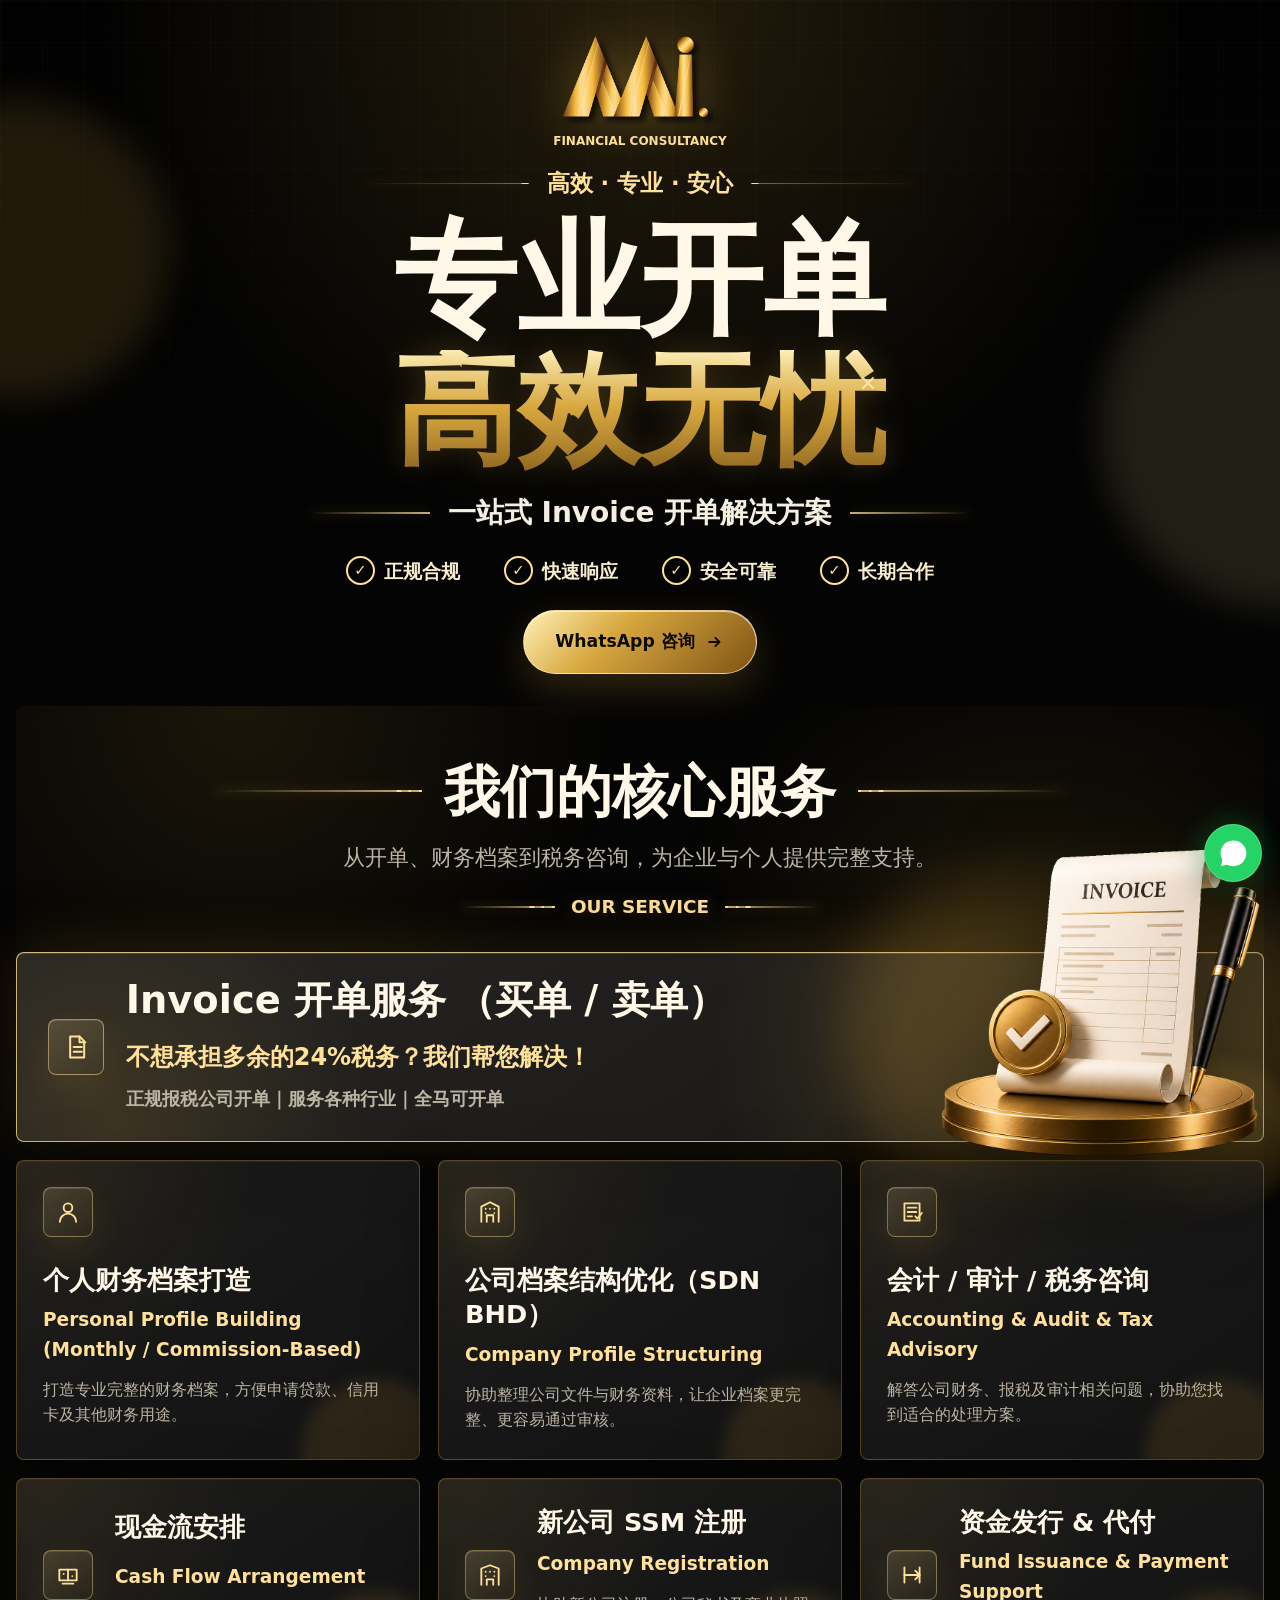
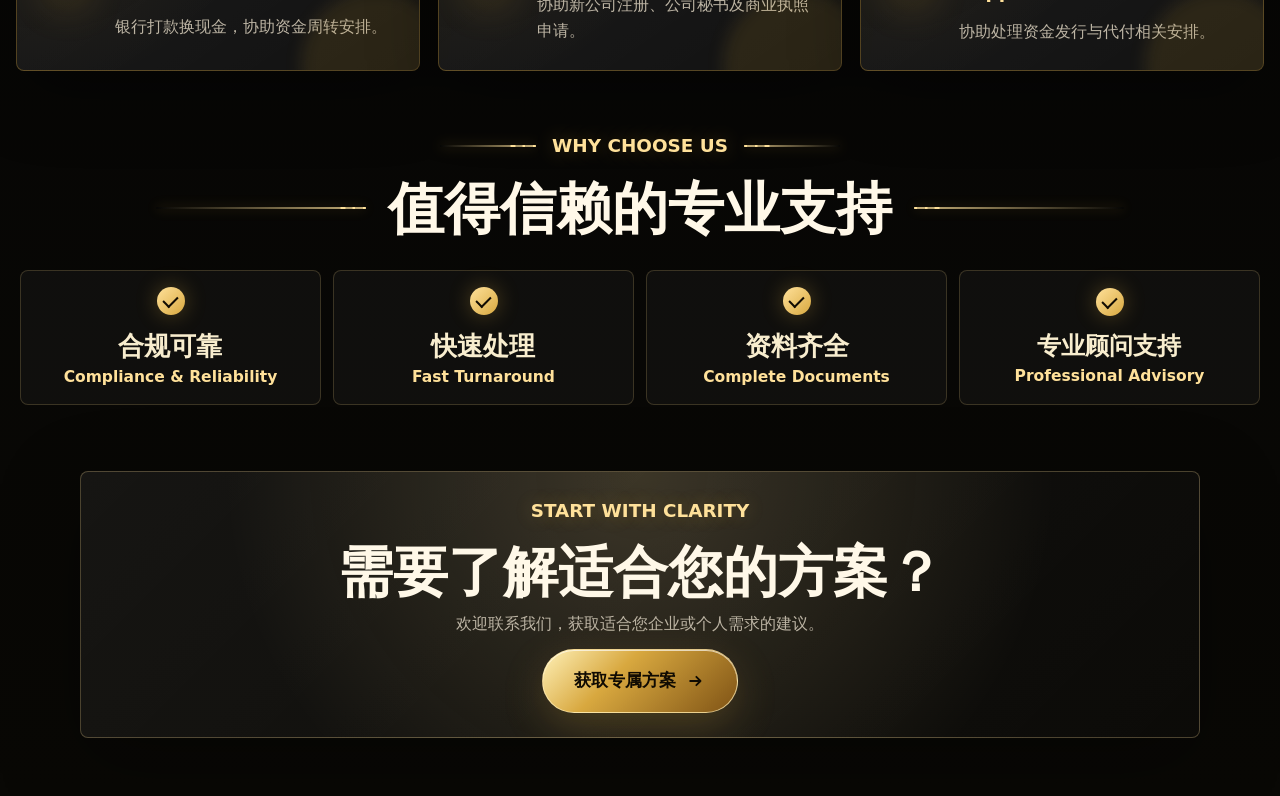
==== index.html @ 50f42d91 "Create MI Advisory landing page" ====
<!doctype html>
<html lang="zh-Hans">
  <head>
    <meta charset="UTF-8" />
    <meta name="viewport" content="width=device-width, initial-scale=1.0" />
    <title>Mi. Financial Solutions</title>
    <meta
      name="description"
      content="Mi. Financial Solutions - 专业开单与企业财务咨询服务。Invoice 开单、财务档案、公司档案、税务咨询。"
    />
    <link rel="stylesheet" href="styles.css" />
  </head>
  <body>
    <main class="site-shell">
      <section id="top" class="hero" aria-labelledby="hero-title">
        <div class="hero__glow hero__glow--one"></div>
        <div class="hero__glow hero__glow--two"></div>

        <header class="brand-bar" aria-label="Mi. Financial Solutions">
          <a class="brand" href="#top" aria-label="Mi. Financial Solutions">
            <img src="assets/mi-logo.png" alt="Mi. Financial Solutions logo" />
          </a>
        </header>

        <div class="hero__content">
          <p class="eyebrow">Financial Consultancy</p>
          <p class="hero__kicker">高效 · 专业 · 安心</p>
          <h1 id="hero-title" class="hero-title">
            <span class="hero-title__white">专业开单</span>
            <span class="hero-title__gold">高效无忧</span>
          </h1>
          <p class="hero__subheadline">一站式 Invoice 开单解决方案</p>
          <div class="hero-trust" aria-label="服务优势">
            <span>正规合规</span>
            <span>快速响应</span>
            <span>安全可靠</span>
            <span>长期合作</span>
          </div>
          <a class="button button--primary" href="https://wa.me/?text=%E4%BD%A0%E5%A5%BD%EF%BC%8C%E6%88%91%E6%83%B3%E5%92%A8%E8%AF%A2%20Mi.%20Financial%20Solutions%20%E7%9A%84%E6%96%B9%E6%A1%88" target="_blank" rel="noopener">
            <span>WhatsApp 咨询</span>
            <svg viewBox="0 0 24 24" aria-hidden="true">
              <path d="M5 12h12.2m-4.8-5 5 5-5 5" />
            </svg>
          </a>
        </div>
      </section>

      <section class="section section--services" aria-labelledby="services-title">
        <div class="section__heading section__heading--center">
          <h2 id="services-title">我们的核心服务</h2>
          <p class="section-subtitle">从开单、财务档案到税务咨询，为企业与个人提供完整支持。</p>
          <p class="eyebrow">Our Service</p>
        </div>

        <div class="services-grid">
          <article class="service-card service-card--featured">
            <div class="service-card__copy">
              <div class="icon-box" aria-hidden="true">
                <svg viewBox="0 0 24 24">
                  <path d="M7 3h8l4 4v14H7z" />
                  <path d="M15 3v5h5M10 12h7M10 16h7" />
                </svg>
              </div>
              <div class="service-card__text">
                <h3>
                  <span>Invoice 开单服务</span>
                  <span>（买单 / 卖单）</span>
                </h3>
                <p class="service-highlight">不想承担多余的24%税务？我们帮您解决！</p>
                <p class="service-description">正规报税公司开单｜服务各种行业｜全马可开单</p>
              </div>
            </div>
            <div class="invoice-illustration" aria-hidden="true">
              <img src="assets/premium-invoice-transparent.png" alt="" loading="lazy" />
            </div>
          </article>

          <article class="service-card">
            <div class="icon-box" aria-hidden="true">
              <svg viewBox="0 0 24 24">
                <path d="M12 12a4 4 0 1 0 0-8 4 4 0 0 0 0 8Z" />
                <path d="M4.5 21a7.5 7.5 0 0 1 15 0" />
              </svg>
            </div>
            <h3>个人财务档案打造</h3>
            <p class="service-subtitle">Personal Profile Building (Monthly / Commission-Based)</p>
            <p>打造专业完整的财务档案，方便申请贷款、信用卡及其他财务用途。</p>
          </article>

          <article class="service-card">
            <div class="icon-box" aria-hidden="true">
              <svg viewBox="0 0 24 24">
                <path d="M4 21V7l8-4 8 4v14" />
                <path d="M9 21v-6h6v6M8 9h.01M12 9h.01M16 9h.01M8 13h.01M16 13h.01" />
              </svg>
            </div>
            <h3>公司档案结构优化（SDN BHD）</h3>
            <p class="service-subtitle">Company Profile Structuring</p>
            <p>协助整理公司文件与财务资料，让企业档案更完整、更容易通过审核。</p>
          </article>

          <article class="service-card">
            <div class="icon-box" aria-hidden="true">
              <svg viewBox="0 0 24 24">
                <path d="M5 4h14v16H5z" />
                <path d="M8 8h8M8 12h8M8 16h4" />
                <path d="m15 16 2 2 4-5" />
              </svg>
            </div>
            <h3>会计 / 审计 / 税务咨询</h3>
            <p class="service-subtitle">Accounting &amp; Audit &amp; Tax Advisory</p>
            <p>解答公司财务、报税及审计相关问题，协助您找到适合的处理方案。</p>
          </article>

          <article class="service-card">
            <div class="icon-box" aria-hidden="true">
              <svg viewBox="0 0 24 24">
                <path d="M4 7h16v10H4z" />
                <path d="M8 11h.01M16 13h.01M12 7v10" />
                <path d="M7 20h10" />
              </svg>
            </div>
            <h3>现金流安排</h3>
            <p class="service-subtitle">Cash Flow Arrangement</p>
            <p>银行打款换现金，协助资金周转安排。</p>
          </article>

          <article class="service-card">
            <div class="icon-box" aria-hidden="true">
              <svg viewBox="0 0 24 24">
                <path d="M4 21V6l8-3 8 3v15" />
                <path d="M9 21v-5h6v5M8 9h.01M12 9h.01M16 9h.01M8 13h.01M16 13h.01" />
              </svg>
            </div>
            <h3>新公司 SSM 注册</h3>
            <p class="service-subtitle">Company Registration</p>
            <p>协助新公司注册、公司秘书及商业执照申请。</p>
          </article>

          <article class="service-card">
            <div class="icon-box" aria-hidden="true">
              <svg viewBox="0 0 24 24">
                <path d="M5 12h14" />
                <path d="m15 8 4 4-4 4" />
                <path d="M19 5v14M5 5v14" />
              </svg>
            </div>
            <h3>资金发行 &amp; 代付</h3>
            <p class="service-subtitle">Fund Issuance &amp; Payment Support</p>
            <p>协助处理资金发行与代付相关安排。</p>
          </article>
        </div>
      </section>

      <section class="section section--why" aria-labelledby="why-title">
        <div class="section__heading section__heading--center">
          <p class="eyebrow">Why Choose Us</p>
          <h2 id="why-title">值得信赖的专业支持</h2>
        </div>

        <div class="why-list">
          <div class="why-item">
            <span class="check-icon" aria-hidden="true"></span>
            <span class="why-copy">
              <strong>合规可靠</strong>
              <span class="why-subtitle">Compliance &amp; Reliability</span>
            </span>
          </div>
          <div class="why-item">
            <span class="check-icon" aria-hidden="true"></span>
            <span class="why-copy">
              <strong>快速处理</strong>
              <span class="why-subtitle">Fast Turnaround</span>
            </span>
          </div>
          <div class="why-item">
            <span class="check-icon" aria-hidden="true"></span>
            <span class="why-copy">
              <strong>资料齐全</strong>
              <span class="why-subtitle">Complete Documents</span>
            </span>
          </div>
          <div class="why-item">
            <span class="check-icon" aria-hidden="true"></span>
            <span class="why-copy">
              <strong>专业顾问支持</strong>
              <span class="why-subtitle">Professional Advisory</span>
            </span>
          </div>
        </div>
      </section>

      <section class="final-cta" aria-labelledby="cta-title">
        <p class="eyebrow">Start With Clarity</p>
        <h2 id="cta-title">需要了解适合您的方案？</h2>
        <p class="cta-support">欢迎联系我们，获取适合您企业或个人需求的建议。</p>
        <a class="button button--primary" href="https://wa.me/?text=%E4%BD%A0%E5%A5%BD%EF%BC%8C%E6%88%91%E6%83%B3%E7%AB%8B%E5%8D%B3%E5%92%A8%E8%AF%A2%20Mi.%20Financial%20Solutions%20%E7%9A%84%E6%96%B9%E6%A1%88" target="_blank" rel="noopener">
          <span>获取专属方案</span>
          <svg viewBox="0 0 24 24" aria-hidden="true">
            <path d="M5 12h12.2m-4.8-5 5 5-5 5" />
          </svg>
        </a>
      </section>
    </main>

    <a class="floating-whatsapp" href="https://wa.me/?text=%E4%BD%A0%E5%A5%BD%EF%BC%8C%E6%88%91%E6%83%B3%E5%92%A8%E8%AF%A2%20Mi.%20Financial%20Solutions" target="_blank" rel="noopener" aria-label="WhatsApp 咨询">
      <svg viewBox="0 0 32 32" aria-hidden="true">
        <path d="M16 3.3A12.5 12.5 0 0 0 5.2 22.1L4 28l6-1.2A12.5 12.5 0 1 0 16 3.3Z" />
        <path d="M11.4 10.1c.3-.7.6-.7.9-.7h.8c.2 0 .6.1.9.6.3.6 1 2 1.1 2.1.1.2.1.4 0 .6-.2.4-.3.6-.6.9-.2.2-.4.5-.2.8.3.6.9 1.5 1.9 2.4 1.3 1.2 2.4 1.6 2.8 1.8.3.1.6.1.8-.1.2-.3.9-1 1.1-1.4.3-.4.5-.3.9-.2.3.1 2.1 1 2.5 1.2.4.2.7.3.8.5.1.2.1 1.3-.3 2.2-.4.9-2.1 1.7-3 1.8-.8.1-1.8.1-2.9-.2-.7-.2-1.6-.5-2.7-1-4.7-2-7.7-6.8-8-7.1-.2-.3-1.9-2.5-1.9-4.8 0-2.3 1.2-3.4 1.6-3.8Z" />
      </svg>
    </a>
  </body>
</html>
---- styles.css ----
:root {
  color-scheme: dark;
  --bg: #050505;
  --bg-soft: #0b0b0c;
  --panel: rgba(18, 18, 19, 0.78);
  --panel-strong: rgba(24, 23, 20, 0.9);
  --gold: #d8a83f;
  --gold-bright: #ffe19a;
  --gold-soft: #8d6620;
  --text: #fff8e8;
  --muted: #bcb4a4;
  --line: rgba(255, 218, 139, 0.18);
  --shadow: rgba(216, 168, 63, 0.22);
}

* {
  box-sizing: border-box;
}

html {
  scroll-behavior: smooth;
}

body {
  margin: 0;
  min-width: 320px;
  background:
    radial-gradient(circle at 50% 0%, rgba(216, 168, 63, 0.16), transparent 34rem),
    linear-gradient(180deg, #020202 0%, var(--bg) 44%, #090805 100%);
  color: var(--text);
  font-family: "Noto Sans SC", "Microsoft YaHei", "PingFang SC", Inter, system-ui, sans-serif;
  line-height: 1.6;
}

body::before {
  position: fixed;
  inset: 0;
  z-index: -2;
  pointer-events: none;
  content: "";
  background-image:
    linear-gradient(rgba(255, 255, 255, 0.018) 1px, transparent 1px),
    linear-gradient(90deg, rgba(255, 255, 255, 0.018) 1px, transparent 1px);
  background-size: 42px 42px;
  mask-image: linear-gradient(to bottom, black, transparent 82%);
}

a {
  color: inherit;
  text-decoration: none;
}

.site-shell {
  overflow: hidden;
}

.hero {
  position: relative;
  display: grid;
  min-height: auto;
  padding: 34px 20px 10px;
  isolation: isolate;
}

.brand-bar {
  position: relative;
  z-index: 2;
  display: flex;
  justify-content: center;
  align-items: center;
  height: 78px;
}

.brand {
  display: inline-flex;
  align-items: center;
  justify-content: center;
  width: min(188px, 48vw);
  filter: drop-shadow(0 0 24px rgba(216, 168, 63, 0.34));
}

.brand img {
  display: block;
  width: 100%;
  height: auto;
}

.hero__content {
  position: relative;
  z-index: 1;
  display: flex;
  flex-direction: column;
  align-items: center;
  justify-content: center;
  max-width: 960px;
  width: 100%;
  margin: 0 auto;
  padding: 10px 0 18px;
  text-align: center;
}

.eyebrow {
  margin: 0 0 14px;
  color: var(--gold-bright);
  font-size: 0.75rem;
  font-weight: 700;
  letter-spacing: 0;
  text-transform: uppercase;
}

.hero__kicker,
.hero__subheadline,
.section__heading--center .eyebrow,
.section__heading--center h2 {
  position: relative;
  display: flex;
  align-items: center;
  justify-content: center;
  width: 100%;
  gap: 16px;
  white-space: nowrap;
}

.hero__kicker::before,
.hero__kicker::after,
.hero__subheadline::before,
.hero__subheadline::after,
.section__heading--center .eyebrow::before,
.section__heading--center .eyebrow::after,
.section__heading--center h2::before,
.section__heading--center h2::after {
  flex: 0 1 150px;
  max-width: 150px;
  height: 2px;
  content: "";
  background: linear-gradient(90deg, transparent, rgba(255, 225, 154, 0.78), transparent);
  box-shadow: 0 0 12px rgba(216, 168, 63, 0.32);
}

.hero__kicker::before,
.hero__subheadline::before,
.section__heading--center .eyebrow::before,
.section__heading--center h2::before {
  background:
    radial-gradient(circle at calc(100% - 7px) 50%, transparent 0 4px, rgba(255, 225, 154, 0.98) 4px 6px, transparent 7px),
    radial-gradient(circle at calc(100% - 23px) 50%, rgba(255, 225, 154, 0.98) 0 2px, transparent 3px),
    linear-gradient(90deg, transparent, rgba(255, 225, 154, 0.78));
}

.hero__kicker::after,
.hero__subheadline::after,
.section__heading--center .eyebrow::after,
.section__heading--center h2::after {
  background:
    radial-gradient(circle at 7px 50%, transparent 0 4px, rgba(255, 225, 154, 0.98) 4px 6px, transparent 7px),
    radial-gradient(circle at 23px 50%, rgba(255, 225, 154, 0.98) 0 2px, transparent 3px),
    linear-gradient(90deg, rgba(255, 225, 154, 0.78), transparent);
}

.hero__kicker,
.hero__subheadline {
  gap: 18px;
}

.hero__kicker::before,
.hero__kicker::after {
  flex-basis: 168px;
  max-width: 168px;
  height: 1px;
}

.hero__kicker::before {
  background:
    radial-gradient(circle at calc(100% - 4px) 50%, rgba(255, 225, 154, 0.95) 0 3px, transparent 4px),
    linear-gradient(90deg, transparent, rgba(216, 168, 63, 0.58));
}

.hero__kicker::after {
  background:
    radial-gradient(circle at 4px 50%, rgba(255, 225, 154, 0.95) 0 3px, transparent 4px),
    linear-gradient(90deg, rgba(216, 168, 63, 0.58), transparent);
}

.hero__subheadline::before,
.hero__subheadline::after {
  flex-basis: 122px;
  max-width: 122px;
  height: 2px;
}

.hero__subheadline::before {
  background: linear-gradient(90deg, transparent, rgba(255, 225, 154, 0.78));
}

.hero__subheadline::after {
  background: linear-gradient(90deg, rgba(255, 225, 154, 0.78), transparent);
}

.hero__kicker,
.hero__subheadline,
.section__heading--center h2 {
  --ornament-size: 7px;
}

.hero__kicker span,
.hero__subheadline span {
  display: inline-flex;
}

.section__heading .eyebrow,
.final-cta .eyebrow {
  margin-bottom: 16px;
  font-size: 1.15rem;
  font-weight: 800;
  text-shadow: 0 0 18px rgba(216, 168, 63, 0.28);
}

.section--services .section__heading .eyebrow {
  margin: 18px 0 0;
}

.final-cta .eyebrow {
  margin: 0 0 16px;
}

h1,
h2,
h3,
p {
  overflow-wrap: anywhere;
}

h1 {
  margin: 0;
  max-width: 1120px;
  font-size: clamp(3.45rem, 12vw, 7.7rem);
  line-height: 0.98;
  font-weight: 800;
  text-wrap: balance;
}

.hero-title {
  display: flex;
  flex-wrap: wrap;
  justify-content: center;
  gap: 0.08em 0.32em;
}

.hero-title span {
  white-space: nowrap;
}

.hero-title__white {
  color: var(--text);
}

.hero-title__gold {
  position: relative;
  display: inline-block;
  color: transparent;
  background: linear-gradient(180deg, #fff3bf 0%, #d8a83f 48%, #8d6620 100%);
  -webkit-background-clip: text;
  background-clip: text;
  text-shadow: 0 0 30px rgba(216, 168, 63, 0.24);
}

.hero-title__gold::after {
  position: absolute;
  right: 0.08em;
  top: 0.2em;
  width: 16px;
  height: 16px;
  content: "";
  pointer-events: none;
  background:
    linear-gradient(90deg, transparent 42%, rgba(255, 235, 170, 0.92) 47% 53%, transparent 58%),
    linear-gradient(0deg, transparent 42%, rgba(255, 235, 170, 0.92) 47% 53%, transparent 58%);
  filter: drop-shadow(0 0 5px rgba(216, 168, 63, 0.45));
  transform: rotate(45deg);
}

.hero__kicker {
  margin: 0 0 18px;
  color: var(--gold-bright);
  font-size: clamp(1rem, 2vw, 1.42rem);
  font-weight: 800;
}

.hero__subheadline {
  max-width: 840px;
  margin: 20px auto 20px;
  color: #f5efe2;
  font-size: clamp(1.15rem, 3.2vw, 1.75rem);
  font-weight: 800;
}

.hero-trust {
  display: flex;
  flex-wrap: nowrap;
  justify-content: center;
  gap: clamp(14px, 4vw, 44px);
  margin: 0 auto 24px;
}

.hero-trust span {
  display: inline-flex;
  align-items: center;
  gap: 9px;
  border: 0;
  border-radius: 0;
  padding: 0;
  background: transparent;
  color: #f8edce;
  font-size: clamp(0.92rem, 2vw, 1.18rem);
  font-weight: 700;
}

.hero-trust span::before {
  display: grid;
  width: 25px;
  height: 25px;
  place-items: center;
  border: 2px solid currentColor;
  border-radius: 999px;
  color: var(--gold-bright);
  content: "\2713";
  font-size: 0.92rem;
  line-height: 1;
}

.button {
  display: inline-flex;
  min-height: 64px;
  align-items: center;
  justify-content: center;
  gap: 10px;
  border-radius: 999px;
  padding: 0 31px;
  font-size: 1.08rem;
  font-weight: 800;
  transition: transform 180ms ease, box-shadow 180ms ease, border-color 180ms ease;
}

.button svg {
  width: 20px;
  height: 20px;
  fill: none;
  stroke: currentColor;
  stroke-width: 2.2;
  stroke-linecap: round;
  stroke-linejoin: round;
}

.button--primary {
  border: 1px solid rgba(255, 236, 179, 0.72);
  background: linear-gradient(135deg, #fff1b8 0%, #d8a83f 38%, #7f5315 100%);
  color: #100b02;
  box-shadow: 0 14px 42px var(--shadow), inset 0 1px 0 rgba(255, 255, 255, 0.65);
  animation: premium-cta-pulse 2.8s ease-in-out infinite;
}

.button--primary:hover {
  transform: translateY(-3px);
  box-shadow: 0 20px 54px rgba(216, 168, 63, 0.34), inset 0 1px 0 rgba(255, 255, 255, 0.75);
  animation-play-state: paused;
}

@keyframes premium-cta-pulse {
  0%,
  100% {
    transform: scale(1);
    box-shadow: 0 14px 42px var(--shadow), inset 0 1px 0 rgba(255, 255, 255, 0.65);
  }

  48% {
    transform: scale(1.04);
    box-shadow: 0 18px 52px rgba(216, 168, 63, 0.34), 0 0 26px rgba(255, 225, 154, 0.18), inset 0 1px 0 rgba(255, 255, 255, 0.7);
  }
}

.hero__glow {
  position: absolute;
  z-index: -1;
  border-radius: 999px;
  pointer-events: none;
  filter: blur(18px);
}

.hero__glow--one {
  width: 300px;
  height: 300px;
  top: 14%;
  left: -130px;
  background: rgba(216, 168, 63, 0.14);
}

.hero__glow--two {
  width: 360px;
  height: 360px;
  right: -180px;
  bottom: 14%;
  background: rgba(255, 225, 154, 0.12);
}

.section {
  width: min(1240px, calc(100% - 40px));
  margin: 0 auto;
  padding: 34px 0;
}

.section--services {
  position: relative;
  width: min(1320px, calc(100% - 32px));
  padding: 46px 0 28px;
}

.section--services::before {
  position: absolute;
  inset: 0;
  z-index: -1;
  border-radius: 8px;
  content: "";
  background:
    radial-gradient(circle at 18% 0%, rgba(216, 168, 63, 0.11), transparent 24rem),
    radial-gradient(circle at 82% 28%, rgba(216, 168, 63, 0.12), transparent 24rem);
}

.section__heading {
  margin-bottom: 30px;
}

.section__heading--center {
  text-align: center;
}

.section__heading--center .section-subtitle {
  margin-right: auto;
  margin-left: auto;
}

.section__heading--center .eyebrow::before,
.section__heading--center .eyebrow::after {
  flex-basis: 96px;
  max-width: 96px;
}

.section__heading--center h2::before,
.section__heading--center h2::after {
  flex-basis: 250px;
  max-width: 250px;
}

.section__heading h2,
.final-cta h2 {
  margin: 0;
  font-size: clamp(2.2rem, 7vw, 4.7rem);
  line-height: 1.12;
  text-wrap: balance;
}

.section__heading--center h2 {
  white-space: nowrap;
  text-wrap: nowrap;
}

.final-cta h2 {
  font-size: clamp(1.75rem, 7vw, 3.45rem);
}

.section-subtitle {
  max-width: 760px;
  margin: 18px 0 0;
  color: var(--muted);
  font-size: clamp(1.05rem, 2.5vw, 1.35rem);
  line-height: 1.55;
}

.services-grid {
  display: grid;
  gap: 18px;
}

.service-card {
  position: relative;
  min-height: 248px;
  overflow: hidden;
  border: 1px solid rgba(216, 168, 63, 0.32);
  border-radius: 8px;
  padding: 26px;
  background:
    radial-gradient(circle at 8% 0%, rgba(216, 168, 63, 0.08), transparent 13rem),
    linear-gradient(145deg, rgba(255, 255, 255, 0.05), rgba(255, 255, 255, 0.012)),
    var(--panel);
  box-shadow: 0 24px 70px rgba(0, 0, 0, 0.32), inset 0 1px 0 rgba(255, 225, 154, 0.055);
  transition: transform 180ms ease, border-color 180ms ease, background 180ms ease;
}

.service-card::after {
  position: absolute;
  inset: auto -32px -70px auto;
  width: 150px;
  height: 150px;
  border-radius: 999px;
  content: "";
  background: rgba(216, 168, 63, 0.12);
  filter: blur(8px);
}

.service-card:hover {
  transform: translateY(-5px);
  border-color: rgba(255, 225, 154, 0.48);
  background:
    linear-gradient(145deg, rgba(255, 255, 255, 0.075), rgba(255, 255, 255, 0.025)),
    var(--panel-strong);
}

.service-card--featured {
  display: grid;
  gap: 4px;
  border-color: rgba(255, 225, 154, 0.78);
  overflow: visible;
  padding: 10px clamp(18px, 2.4vw, 34px);
  background:
    radial-gradient(circle at 83% 48%, rgba(216, 168, 63, 0.2), transparent 21rem),
    radial-gradient(circle at 8% 88%, rgba(216, 168, 63, 0.14), transparent 16rem),
    linear-gradient(145deg, rgba(255, 255, 255, 0.07), rgba(255, 255, 255, 0.012)),
    var(--panel-strong);
  box-shadow: 0 30px 94px rgba(0, 0, 0, 0.46), 0 0 58px rgba(216, 168, 63, 0.18), inset 0 1px 0 rgba(255, 225, 154, 0.16);
}

.service-card__copy {
  position: relative;
  z-index: 1;
  display: flex;
  align-items: center;
  gap: clamp(12px, 2vw, 22px);
}

.service-card__text {
  min-width: 0;
}

.service-card--featured .icon-box {
  width: 56px;
  height: 56px;
  margin-bottom: 0;
  border-color: rgba(255, 225, 154, 0.5);
  background: linear-gradient(145deg, rgba(255, 225, 154, 0.18), rgba(216, 168, 63, 0.035));
}

.service-card--featured .icon-box svg {
  width: 28px;
  height: 28px;
}

.service-card--featured p {
  max-width: 720px;
}

.service-card--featured .service-highlight {
  margin: 0 0 8px;
  color: var(--gold-bright);
  font-weight: 800;
  font-size: clamp(1.38rem, 2.7vw, 1.5rem);
}

.service-card--featured .service-description {
  color: var(--muted);
  font-size: clamp(1rem, 1.7vw, 1.125rem);
  font-weight: 600;
}

.invoice-illustration {
  position: relative;
  z-index: 1;
  width: min(565px, 96vw);
  margin: -48px -64px -58px auto;
}

.invoice-illustration::before {
  position: absolute;
  inset: 16% 6% 4%;
  z-index: -1;
  border-radius: 999px;
  content: "";
  background: rgba(216, 168, 63, 0.18);
  filter: blur(28px);
}

.invoice-illustration img {
  display: block;
  width: 100%;
  height: auto;
  filter: drop-shadow(0 26px 48px rgba(0, 0, 0, 0.5));
}

.icon-box {
  display: grid;
  width: 50px;
  height: 50px;
  margin-bottom: 26px;
  place-items: center;
  border: 1px solid rgba(255, 225, 154, 0.38);
  border-radius: 8px;
  background: linear-gradient(145deg, rgba(255, 225, 154, 0.16), rgba(216, 168, 63, 0.05));
  color: var(--gold-bright);
  box-shadow: inset 0 1px 0 rgba(255, 255, 255, 0.12), 0 12px 34px rgba(216, 168, 63, 0.12);
}

.icon-box svg {
  width: 26px;
  height: 26px;
  fill: none;
  stroke: currentColor;
  stroke-width: 1.7;
  stroke-linecap: round;
  stroke-linejoin: round;
}

.service-card h3 {
  margin: 0 0 6px;
  font-size: clamp(1.48rem, 2.2vw, 1.6rem);
  font-weight: 800;
  line-height: 1.35;
}

.service-card:not(.service-card--featured) h3 {
  margin-bottom: 8px;
}

.service-card.service-card--featured h3 {
  display: flex;
  flex-wrap: wrap;
  column-gap: 0.28em;
  margin: 0 0 18px;
  font-size: clamp(2rem, 3.4vw, 2.25rem);
  font-weight: 800;
  line-height: 1.05;
}

.service-card.service-card--featured h3 span {
  white-space: nowrap;
}

.service-card .service-subtitle {
  margin: 0 0 12px;
  color: var(--gold-bright);
  font-size: 1.16rem;
  font-weight: 700;
}

.service-card p {
  margin: 0;
  color: var(--muted);
  font-size: 1rem;
}

.section--why {
  padding-top: 20px;
}

.why-list {
  display: grid;
  gap: 12px;
}

.why-item {
  display: flex;
  min-height: 82px;
  align-items: center;
  gap: 14px;
  border: 1px solid var(--line);
  border-radius: 8px;
  padding: 16px 18px;
  background: rgba(255, 255, 255, 0.035);
  color: #f8edce;
  font-size: 1.05rem;
  font-weight: 700;
}

.why-copy {
  display: grid;
  gap: 4px;
}

.why-copy strong {
  font-size: clamp(1.48rem, 2.2vw, 1.6rem);
  font-weight: 800;
  line-height: 1.35;
}

.why-item:last-child .why-copy strong {
  font-size: clamp(1.38rem, 2vw, 1.5rem);
}

.why-subtitle {
  color: var(--gold-bright);
  font-size: 0.97rem;
  font-weight: 700;
  line-height: 1.35;
}

.check-icon {
  position: relative;
  flex: 0 0 28px;
  width: 28px;
  height: 28px;
  border-radius: 999px;
  background: linear-gradient(135deg, var(--gold-bright), var(--gold));
  box-shadow: 0 0 22px rgba(216, 168, 63, 0.32);
}

.check-icon::after {
  position: absolute;
  left: 9px;
  top: 6px;
  width: 7px;
  height: 12px;
  border: solid #120c02;
  border-width: 0 2px 2px 0;
  content: "";
  transform: rotate(45deg);
}

.final-cta {
  position: relative;
  width: min(1120px, calc(100% - 40px));
  margin: 24px auto 58px;
  overflow: hidden;
  border: 1px solid rgba(255, 225, 154, 0.26);
  border-radius: 8px;
  padding: 18px 20px;
  background:
    radial-gradient(circle at 50% 0%, rgba(255, 225, 154, 0.18), transparent 26rem),
    linear-gradient(135deg, rgba(255, 255, 255, 0.06), rgba(255, 255, 255, 0.015));
  text-align: center;
  box-shadow: 0 24px 80px rgba(0, 0, 0, 0.34);
}

.final-cta h2 {
  margin-bottom: 8px;
}

.cta-support {
  max-width: 620px;
  margin: 0 auto 13px;
  color: var(--muted);
  font-size: 1rem;
  line-height: 1.55;
}

.floating-whatsapp {
  position: fixed;
  right: 18px;
  bottom: 18px;
  z-index: 10;
  display: grid;
  width: 58px;
  height: 58px;
  place-items: center;
  border: 1px solid rgba(255, 255, 255, 0.22);
  border-radius: 999px;
  background: #25d366;
  color: white;
  box-shadow: 0 16px 34px rgba(0, 0, 0, 0.34), 0 0 32px rgba(37, 211, 102, 0.32);
  transition: transform 180ms ease, box-shadow 180ms ease;
}

.floating-whatsapp:hover {
  transform: translateY(-4px) scale(1.03);
  box-shadow: 0 20px 42px rgba(0, 0, 0, 0.38), 0 0 42px rgba(37, 211, 102, 0.42);
}

.floating-whatsapp svg {
  width: 33px;
  height: 33px;
  fill: currentColor;
}

@media (min-width: 680px) {
  .hero {
    min-height: auto;
    padding: 40px 34px 14px;
  }

  .brand-bar {
    justify-content: center;
    width: min(1120px, 100%);
    margin: 0 auto;
    height: 82px;
  }

  .brand {
    width: 174px;
  }

  .services-grid,
  .why-list {
    grid-template-columns: repeat(2, minmax(0, 1fr));
  }

  .service-card--featured {
    grid-column: 1 / -1;
    display: flex;
    align-items: center;
    min-height: 198px;
    padding-top: 10px;
    padding-bottom: 10px;
  }

  .service-card--featured .service-card__copy {
    width: 61%;
  }

  .invoice-illustration {
    position: absolute;
    top: calc(50% - 40px);
    right: -112px;
    width: min(565px, 50vw);
    margin: 0;
    transform: translateY(-50%);
  }

  .service-card.service-card--featured h3 {
    flex-wrap: nowrap;
    white-space: nowrap;
    font-size: clamp(2rem, 3vw, 2.4rem);
  }

  .service-card--featured .service-highlight {
    white-space: nowrap;
  }

  .final-cta {
    padding: 24px 38px;
  }
}

@media (max-width: 520px) {
  .hero__kicker,
  .hero__subheadline,
  .section__heading--center .eyebrow,
  .section__heading--center h2 {
    gap: 8px;
  }

  .hero__kicker::before,
  .hero__kicker::after,
  .hero__subheadline::before,
  .hero__subheadline::after,
  .section__heading--center .eyebrow::before,
  .section__heading--center .eyebrow::after,
  .section__heading--center h2::before,
  .section__heading--center h2::after {
    flex-basis: 22px;
    max-width: 38px;
  }

  .section__heading--center h2 {
    font-size: clamp(1.48rem, 6vw, 1.95rem);
  }

  .section__heading--center h2::before,
  .section__heading--center h2::after {
    flex-basis: 8px;
    max-width: 22px;
  }

  .hero__kicker::before,
  .hero__kicker::after {
    flex-basis: 42px;
    max-width: 52px;
  }

  .hero__subheadline {
    font-size: clamp(1rem, 4.8vw, 1.2rem);
  }

  .hero-trust {
    flex-wrap: wrap;
    gap: 10px 18px;
  }

  .service-card__copy {
    align-items: flex-start;
    flex-direction: column;
    gap: 0;
  }

  .invoice-illustration {
    width: min(430px, 100%);
    margin: 0 auto -10px;
  }
}

@media (min-width: 1024px) {
  .section__heading--center h2 {
    gap: clamp(14px, 2vw, 22px);
    font-size: clamp(2.4rem, 4.4vw, 4rem);
  }

  .section__heading--center h2::before,
  .section__heading--center h2::after {
    flex: 1 1 120px;
    max-width: 210px;
    min-width: 48px;
  }

  .services-grid {
    grid-template-columns: repeat(3, minmax(0, 1fr));
  }

  .service-card--featured {
    grid-column: 1 / -1;
    min-height: 190px;
  }

  .invoice-illustration {
    top: calc(50% - 44px);
  }

  .service-card:not(.service-card--featured) {
    min-height: 286px;
  }

  .service-card:nth-child(n + 5) {
    min-height: 148px;
    display: grid;
    grid-template-columns: 58px 1fr;
    column-gap: 14px;
    align-items: center;
  }

  .service-card:nth-child(n + 5) .icon-box {
    grid-row: 1 / span 3;
    margin-bottom: 0;
  }

  .service-card:nth-child(n + 5) h3,
  .service-card:nth-child(n + 5) .service-subtitle,
  .service-card:nth-child(n + 5) p {
    grid-column: 2;
  }

  .section {
    padding: 42px 0;
  }

  .section--services {
    padding-top: 54px;
    padding-bottom: 34px;
  }

  .section--why {
    padding-top: 26px;
  }

  .why-list {
    grid-template-columns: repeat(4, minmax(0, 1fr));
  }

  .why-item {
    min-height: 112px;
    align-items: center;
    flex-direction: column;
    justify-content: center;
    text-align: center;
  }

  .why-copy {
    justify-items: center;
  }
}

@media (prefers-reduced-motion: reduce) {
  *,
  *::before,
  *::after {
    animation: none !important;
    scroll-behavior: auto !important;
    transition: none !important;
  }
}
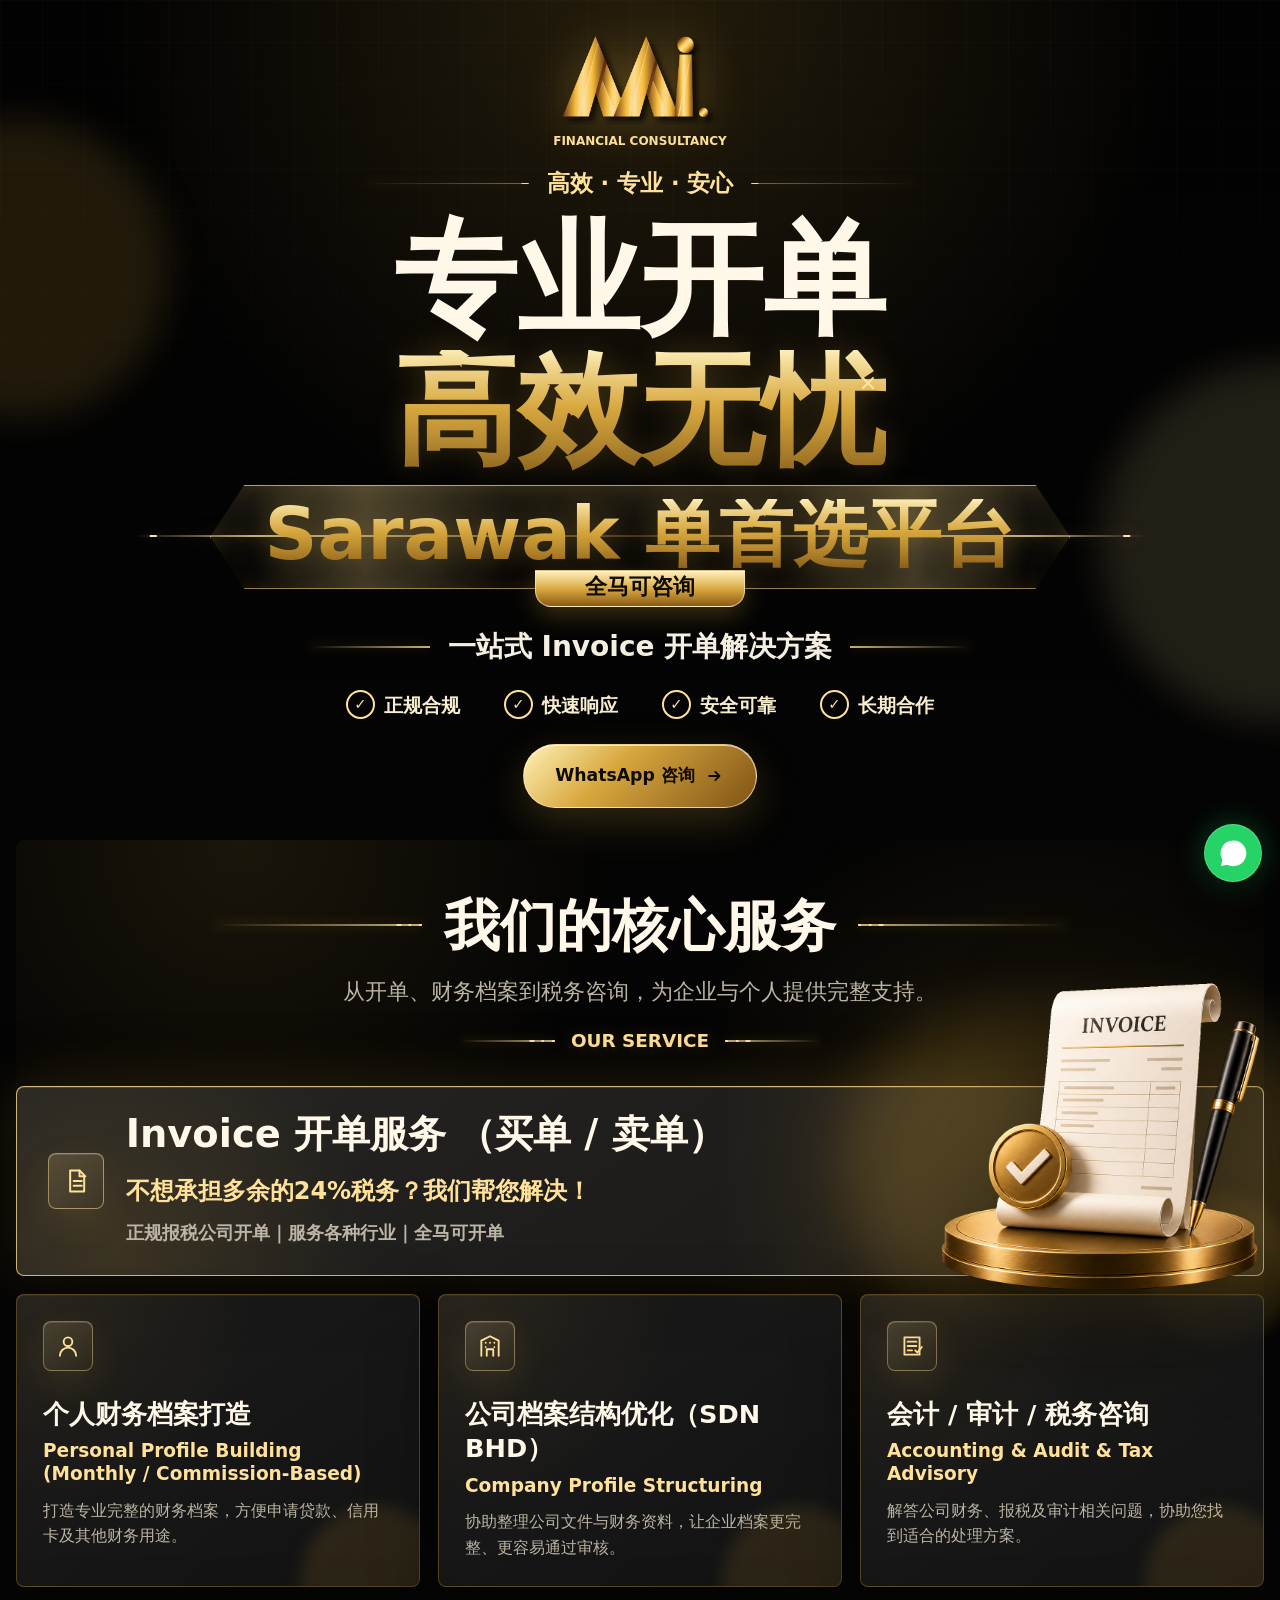
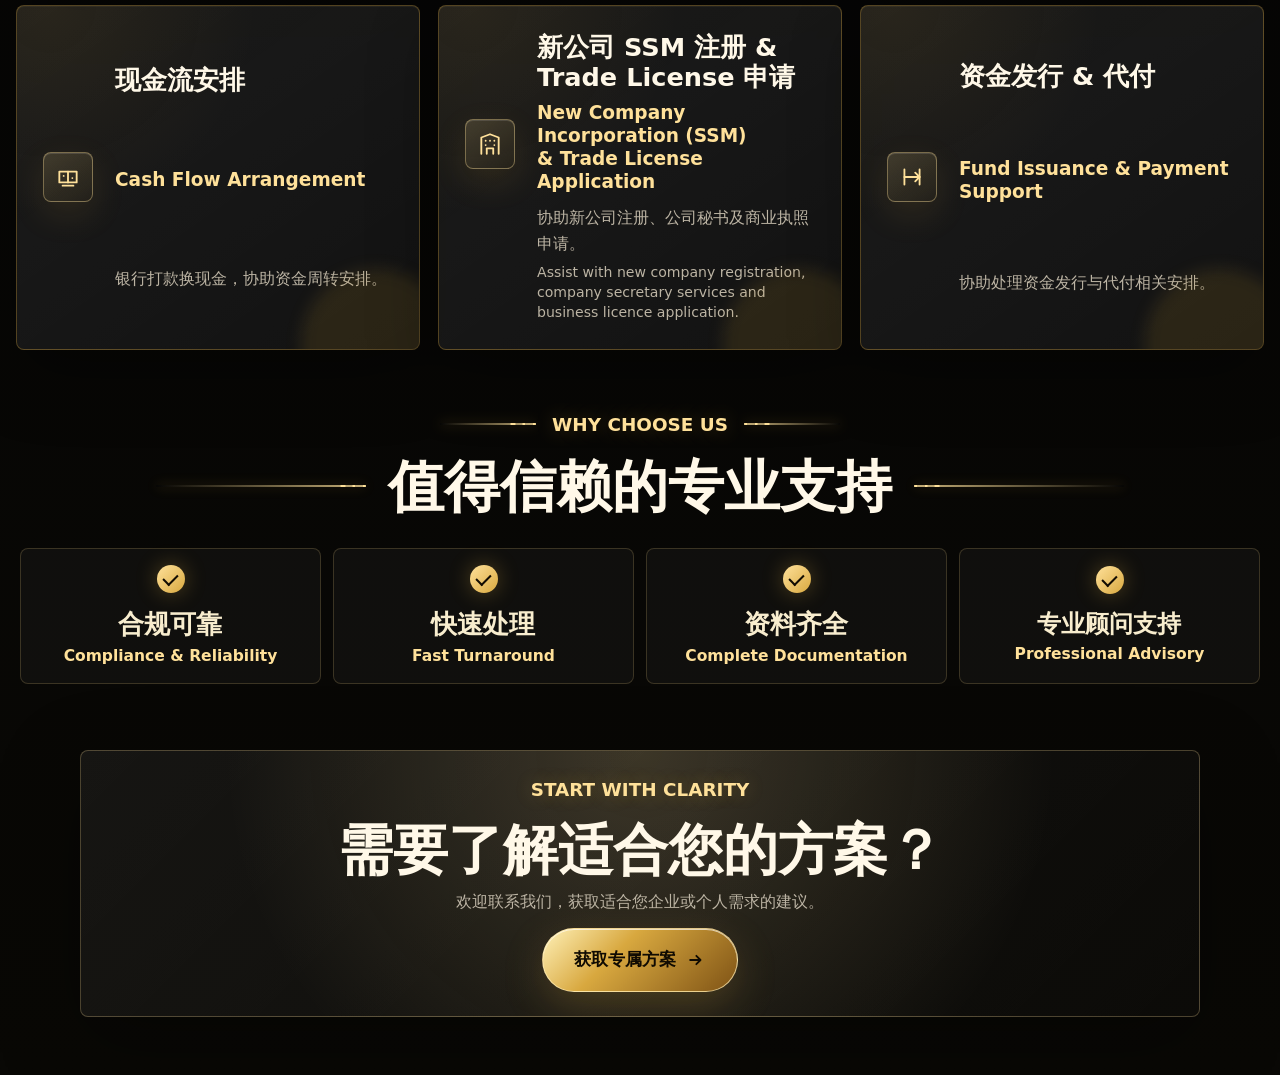
==== commit ca420434: "Add Sarawak hero banner and update SSM service" ====
--- a/index.html
+++ b/index.html
@@ -29,6 +29,10 @@
             <span class="hero-title__white">专业开单</span>
             <span class="hero-title__gold">高效无忧</span>
           </h1>
+          <div class="hero-platform-banner" aria-label="Sarawak 单首选平台，全马可咨询">
+            <span class="hero-platform-banner__text">Sarawak 单首选平台</span>
+            <span class="hero-platform-banner__badge">全马可咨询</span>
+          </div>
           <p class="hero__subheadline">一站式 Invoice 开单解决方案</p>
           <div class="hero-trust" aria-label="服务优势">
             <span>正规合规</span>
@@ -36,11 +40,195 @@
             <span>安全可靠</span>
             <span>长期合作</span>
           </div>
-          <a class="button button--primary" href="https://wa.me/?text=%E4%BD%A0%E5%A5%BD%EF%BC%8C%E6%88%91%E6%83%B3%E5%92%A8%E8%AF%A2%20Mi.%20Financial%20Solutions%20%E7%9A%84%E6%96%B9%E6%A1%88" target="_blank" rel="noopener">
+          <a class="button button--primary" href="https://wa.me/601111337400?text=Hi%2C%20I%20would%20like%20to%20enquire%20about%20MI%20Advisory%20services." target="_blank" rel="noopener noreferrer">
             <span>WhatsApp 咨询</span>
             <svg viewBox="0 0 24 24" aria-hidden="true">
               <path d="M5 12h12.2m-4.8-5 5 5-5 5" />
             </svg>
+          </a>
+        </div>
+      </section>
+
+      <section class="mobile-hero" aria-labelledby="mobile-hero-title">
+        <div class="mobile-hero__inner">
+          <a class="mobile-brand" href="#top" aria-label="Mi. Financial Solutions">
+            <img src="assets/mi-logo.png" alt="Mi. Financial Solutions logo" />
+          </a>
+
+          <p class="mobile-eyebrow">Financial Consultancy</p>
+          <p class="mobile-kicker">高效 · 专业 · 安心</p>
+          <h1 id="mobile-hero-title" class="mobile-hero-title">
+            <span>专业开单</span>
+            <span>高效无忧</span>
+          </h1>
+          <div class="mobile-platform-banner" aria-label="Sarawak 单首选平台，全马可咨询">
+            <span class="mobile-platform-banner__text">Sarawak 单首选平台</span>
+            <span class="mobile-platform-banner__badge">全马可咨询</span>
+          </div>
+          <p class="mobile-subheadline">一站式 Invoice 开单解决方案</p>
+
+          <div class="mobile-benefits" aria-label="服务优势">
+            <span>
+              <svg viewBox="0 0 24 24" aria-hidden="true">
+                <path d="M12 3 5 6v5c0 4.2 2.9 8.1 7 9.8 4.1-1.7 7-5.6 7-9.8V6z" />
+                <path d="m8.8 12.1 2.1 2.1 4.5-4.8" />
+              </svg>
+              正规合规
+            </span>
+            <span>
+              <svg viewBox="0 0 24 24" aria-hidden="true">
+                <path d="m13 2-8 12h6l-1 8 9-13h-6z" />
+              </svg>
+              快速响应
+            </span>
+            <span>
+              <svg viewBox="0 0 24 24" aria-hidden="true">
+                <path d="M12 3 5 6v5c0 4.2 2.9 8.1 7 9.8 4.1-1.7 7-5.6 7-9.8V6z" />
+                <path d="M12 8v8M8.8 10.4l3.2-2 3.2 2" />
+              </svg>
+              安全可靠
+            </span>
+            <span>
+              <svg viewBox="0 0 24 24" aria-hidden="true">
+                <path d="m8 12 3 3 5-6" />
+                <path d="M7 15 4.8 13a2 2 0 0 1 0-2.9l2.1-2.1a2 2 0 0 1 2.9 0l.7.7" />
+                <path d="m14 9 .7-.7a2 2 0 0 1 2.9 0l2.1 2.1a2 2 0 0 1 0 2.9L17 16" />
+              </svg>
+              长期合作
+            </span>
+          </div>
+
+          <a class="mobile-cta" href="https://wa.me/601111337400?text=Hi%2C%20I%20would%20like%20to%20enquire%20about%20MI%20Advisory%20services." target="_blank" rel="noopener noreferrer">
+            <svg viewBox="0 0 32 32" aria-hidden="true">
+              <path d="M16 3.3A12.5 12.5 0 0 0 5.2 22.1L4 28l6-1.2A12.5 12.5 0 1 0 16 3.3Z" />
+              <path d="M11.4 10.1c.3-.7.6-.7.9-.7h.8c.2 0 .6.1.9.6.3.6 1 2 1.1 2.1.1.2.1.4 0 .6-.2.4-.3.6-.6.9-.2.2-.4.5-.2.8.3.6.9 1.5 1.9 2.4 1.3 1.2 2.4 1.6 2.8 1.8.3.1.6.1.8-.1.2-.3.9-1 1.1-1.4.3-.4.5-.3.9-.2.3.1 2.1 1 2.5 1.2.4.2.7.3.8.5.1.2.1 1.3-.3 2.2-.4.9-2.1 1.7-3 1.8-.8.1-1.8.1-2.9-.2-.7-.2-1.6-.5-2.7-1-4.7-2-7.7-6.8-8-7.1-.2-.3-1.9-2.5-1.9-4.8 0-2.3 1.2-3.4 1.6-3.8Z" />
+            </svg>
+            <span>WhatsApp 咨询</span>
+            <span aria-hidden="true">→</span>
+          </a>
+        </div>
+      </section>
+
+      <section class="mobile-services" aria-labelledby="mobile-services-title">
+        <div class="mobile-section-heading">
+          <h2 id="mobile-services-title">我们的核心服务</h2>
+          <p>从开单、财务档案到税务咨询，<br />为企业与个人提供完整支持。</p>
+          <span>Our Service</span>
+        </div>
+
+        <a class="mobile-featured-card" style="display: block" href="https://wa.me/601111337400?text=Hi%2C%20I%20would%20like%20to%20enquire%20about%20Invoice%20%E5%BC%80%E5%8D%95%E6%9C%8D%E5%8A%A1%EF%BC%88%E4%B9%B0%E5%8D%95%20%2F%20%E5%8D%96%E5%8D%95%EF%BC%89." target="_blank" rel="noopener noreferrer">
+          <div class="mobile-featured-card__top">
+            <div class="mobile-service-icon" aria-hidden="true">
+              <svg viewBox="0 0 24 24">
+                <path d="M7 3h8l4 4v14H7z" />
+                <path d="M15 3v5h5M10 12h7M10 16h7" />
+              </svg>
+            </div>
+            <h3>
+              <span>Invoice 开单服务</span>
+              <span>（买单 / 卖单）</span>
+            </h3>
+          </div>
+          <p class="mobile-featured-card__highlight">不想承担多余的24%税务？<br />我们帮您解决！</p>
+          <p class="mobile-featured-card__points">正规报税公司开单｜服务各种行业｜全马可开单</p>
+          <div class="mobile-invoice-art" aria-hidden="true">
+            <img src="assets/premium-invoice-transparent.png" alt="" loading="lazy" />
+          </div>
+        </a>
+
+        <div class="mobile-service-list">
+          <a class="mobile-service-card" style="display: grid" href="https://wa.me/601111337400?text=Hi%2C%20I%20would%20like%20to%20enquire%20about%20%E4%B8%AA%E4%BA%BA%E8%B4%A2%E5%8A%A1%E6%A1%A3%E6%A1%88%E6%89%93%E9%80%A0%20(Personal%20Profile%20Building)." target="_blank" rel="noopener noreferrer">
+            <div class="mobile-service-icon" aria-hidden="true">
+              <svg viewBox="0 0 24 24">
+                <path d="M12 12a4 4 0 1 0 0-8 4 4 0 0 0 0 8Z" />
+                <path d="M4.5 21a7.5 7.5 0 0 1 15 0" />
+              </svg>
+            </div>
+            <div>
+              <h3>个人财务档案打造</h3>
+              <p class="mobile-service-card__subtitle">Personal Profile Building<br />(Monthly / Commission-Based)</p>
+              <p class="mobile-service-card__description">打造专业完整的财务档案，方便申请贷款、信用卡及其他财务用途。</p>
+            </div>
+            <span class="mobile-card-arrow" aria-hidden="true">›</span>
+          </a>
+
+          <a class="mobile-service-card" style="display: grid" href="https://wa.me/601111337400?text=Hi%2C%20I%20would%20like%20to%20enquire%20about%20%E5%85%AC%E5%8F%B8%E6%A1%A3%E6%A1%88%E7%BB%93%E6%9E%84%E4%BC%98%E5%8C%96%EF%BC%88SDN%20BHD%EF%BC%89%20(Company%20Profile%20Structuring)." target="_blank" rel="noopener noreferrer">
+            <div class="mobile-service-icon" aria-hidden="true">
+              <svg viewBox="0 0 24 24">
+                <path d="M4 21V7l8-4 8 4v14" />
+                <path d="M9 21v-6h6v6M8 9h.01M12 9h.01M16 9h.01M8 13h.01M16 13h.01" />
+              </svg>
+            </div>
+            <div>
+              <h3>公司档案结构优化（SDN BHD）</h3>
+              <p class="mobile-service-card__subtitle">Company Profile Structuring</p>
+              <p class="mobile-service-card__description">协助整理公司文件与财务资料，让企业档案更完整、更容易通过审核。</p>
+            </div>
+            <span class="mobile-card-arrow" aria-hidden="true">›</span>
+          </a>
+
+          <a class="mobile-service-card" style="display: grid" href="https://wa.me/601111337400?text=Hi%2C%20I%20would%20like%20to%20enquire%20about%20%E4%BC%9A%E8%AE%A1%20%2F%20%E5%AE%A1%E8%AE%A1%20%2F%20%E7%A8%8E%E5%8A%A1%E5%92%A8%E8%AF%A2%20(Accounting%2C%20Audit%20%26%20Tax%20Advisory)." target="_blank" rel="noopener noreferrer">
+            <div class="mobile-service-icon" aria-hidden="true">
+              <svg viewBox="0 0 24 24">
+                <path d="M5 4h14v16H5z" />
+                <path d="M8 8h8M8 12h8M8 16h4" />
+                <path d="m15 16 2 2 4-5" />
+              </svg>
+            </div>
+            <div>
+              <h3>会计 / 审计 / 税务咨询</h3>
+              <p class="mobile-service-card__subtitle">Accounting &amp; Audit &amp; Tax Advisory</p>
+              <p class="mobile-service-card__description">解答公司财务、报税及审计相关问题，协助您找到适合的处理方案。</p>
+            </div>
+            <span class="mobile-card-arrow" aria-hidden="true">›</span>
+          </a>
+
+          <a class="mobile-service-card" style="display: grid" href="https://wa.me/601111337400?text=Hi%2C%20I%20would%20like%20to%20enquire%20about%20%E7%8E%B0%E9%87%91%E6%B5%81%E5%AE%89%E6%8E%92%20(Cash%20Flow%20Arrangement)." target="_blank" rel="noopener noreferrer">
+            <div class="mobile-service-icon" aria-hidden="true">
+              <svg viewBox="0 0 24 24">
+                <path d="M4 7h16v10H4z" />
+                <path d="M8 11h.01M16 13h.01M12 7v10" />
+                <path d="M7 20h10" />
+              </svg>
+            </div>
+            <div>
+              <h3>现金流安排</h3>
+              <p class="mobile-service-card__subtitle">Cash Flow Arrangement</p>
+              <p class="mobile-service-card__description">银行打款换现金，协助资金周转安排。</p>
+            </div>
+            <span class="mobile-card-arrow" aria-hidden="true">›</span>
+          </a>
+
+          <a class="mobile-service-card mobile-service-card--registration" style="display: grid" href="https://wa.me/601111337400?text=Hi%2C%20I%20would%20like%20to%20enquire%20about%20%E6%96%B0%E5%85%AC%E5%8F%B8%20SSM%20%E6%B3%A8%E5%86%8C%20%26%20Trade%20License%20%E7%94%B3%E8%AF%B7%20(New%20Company%20Incorporation%20(SSM)%20%26%20Trade%20License%20Application)." target="_blank" rel="noopener noreferrer">
+            <div class="mobile-service-icon" aria-hidden="true">
+              <svg viewBox="0 0 24 24">
+                <path d="M4 21V6l8-3 8 3v15" />
+                <path d="M9 21v-5h6v5M8 9h.01M12 9h.01M16 9h.01M8 13h.01M16 13h.01" />
+              </svg>
+            </div>
+            <div>
+              <h3>新公司 SSM 注册 &amp;<br />Trade License 申请</h3>
+              <p class="mobile-service-card__subtitle">New Company Incorporation (SSM)<br />&amp; Trade License Application</p>
+              <p class="mobile-service-card__description">协助新公司注册、公司秘书及商业执照申请。</p>
+              <p class="mobile-service-card__description mobile-service-card__description--en">Assist with new company registration, company secretary services and business licence application.</p>
+            </div>
+            <span class="mobile-card-arrow" aria-hidden="true">›</span>
+          </a>
+
+          <a class="mobile-service-card" style="display: grid" href="https://wa.me/601111337400?text=Hi%2C%20I%20would%20like%20to%20enquire%20about%20%E8%B5%84%E9%87%91%E5%8F%91%E8%A1%8C%20%26%20%E4%BB%A3%E4%BB%98%20(Fund%20Issuance%20%26%20Payment%20Support)." target="_blank" rel="noopener noreferrer">
+            <div class="mobile-service-icon" aria-hidden="true">
+              <svg viewBox="0 0 24 24">
+                <path d="M5 12h14" />
+                <path d="m15 8 4 4-4 4" />
+                <path d="M19 5v14M5 5v14" />
+              </svg>
+            </div>
+            <div>
+              <h3>资金发行 &amp; 代付</h3>
+              <p class="mobile-service-card__subtitle">Fund Issuance &amp; Payment Support</p>
+              <p class="mobile-service-card__description">协助处理资金发行与代付相关安排。</p>
+            </div>
+            <span class="mobile-card-arrow" aria-hidden="true">›</span>
           </a>
         </div>
       </section>
@@ -53,7 +241,7 @@
         </div>
 
         <div class="services-grid">
-          <article class="service-card service-card--featured">
+          <a class="service-card service-card--featured" style="display: flex" href="https://wa.me/601111337400?text=Hi%2C%20I%20would%20like%20to%20enquire%20about%20Invoice%20%E5%BC%80%E5%8D%95%E6%9C%8D%E5%8A%A1%EF%BC%88%E4%B9%B0%E5%8D%95%20%2F%20%E5%8D%96%E5%8D%95%EF%BC%89." target="_blank" rel="noopener noreferrer">
             <div class="service-card__copy">
               <div class="icon-box" aria-hidden="true">
                 <svg viewBox="0 0 24 24">
@@ -73,9 +261,9 @@
             <div class="invoice-illustration" aria-hidden="true">
               <img src="assets/premium-invoice-transparent.png" alt="" loading="lazy" />
             </div>
-          </article>
-
-          <article class="service-card">
+          </a>
+
+          <a class="service-card" style="display: block" href="https://wa.me/601111337400?text=Hi%2C%20I%20would%20like%20to%20enquire%20about%20%E4%B8%AA%E4%BA%BA%E8%B4%A2%E5%8A%A1%E6%A1%A3%E6%A1%88%E6%89%93%E9%80%A0%20(Personal%20Profile%20Building)." target="_blank" rel="noopener noreferrer">
             <div class="icon-box" aria-hidden="true">
               <svg viewBox="0 0 24 24">
                 <path d="M12 12a4 4 0 1 0 0-8 4 4 0 0 0 0 8Z" />
@@ -85,9 +273,9 @@
             <h3>个人财务档案打造</h3>
             <p class="service-subtitle">Personal Profile Building (Monthly / Commission-Based)</p>
             <p>打造专业完整的财务档案，方便申请贷款、信用卡及其他财务用途。</p>
-          </article>
-
-          <article class="service-card">
+          </a>
+
+          <a class="service-card" style="display: block" href="https://wa.me/601111337400?text=Hi%2C%20I%20would%20like%20to%20enquire%20about%20%E5%85%AC%E5%8F%B8%E6%A1%A3%E6%A1%88%E7%BB%93%E6%9E%84%E4%BC%98%E5%8C%96%EF%BC%88SDN%20BHD%EF%BC%89%20(Company%20Profile%20Structuring)." target="_blank" rel="noopener noreferrer">
             <div class="icon-box" aria-hidden="true">
               <svg viewBox="0 0 24 24">
                 <path d="M4 21V7l8-4 8 4v14" />
@@ -97,9 +285,9 @@
             <h3>公司档案结构优化（SDN BHD）</h3>
             <p class="service-subtitle">Company Profile Structuring</p>
             <p>协助整理公司文件与财务资料，让企业档案更完整、更容易通过审核。</p>
-          </article>
-
-          <article class="service-card">
+          </a>
+
+          <a class="service-card" style="display: block" href="https://wa.me/601111337400?text=Hi%2C%20I%20would%20like%20to%20enquire%20about%20%E4%BC%9A%E8%AE%A1%20%2F%20%E5%AE%A1%E8%AE%A1%20%2F%20%E7%A8%8E%E5%8A%A1%E5%92%A8%E8%AF%A2%20(Accounting%2C%20Audit%20%26%20Tax%20Advisory)." target="_blank" rel="noopener noreferrer">
             <div class="icon-box" aria-hidden="true">
               <svg viewBox="0 0 24 24">
                 <path d="M5 4h14v16H5z" />
@@ -110,9 +298,9 @@
             <h3>会计 / 审计 / 税务咨询</h3>
             <p class="service-subtitle">Accounting &amp; Audit &amp; Tax Advisory</p>
             <p>解答公司财务、报税及审计相关问题，协助您找到适合的处理方案。</p>
-          </article>
-
-          <article class="service-card">
+          </a>
+
+          <a class="service-card" style="display: grid" href="https://wa.me/601111337400?text=Hi%2C%20I%20would%20like%20to%20enquire%20about%20%E7%8E%B0%E9%87%91%E6%B5%81%E5%AE%89%E6%8E%92%20(Cash%20Flow%20Arrangement)." target="_blank" rel="noopener noreferrer">
             <div class="icon-box" aria-hidden="true">
               <svg viewBox="0 0 24 24">
                 <path d="M4 7h16v10H4z" />
@@ -123,21 +311,22 @@
             <h3>现金流安排</h3>
             <p class="service-subtitle">Cash Flow Arrangement</p>
             <p>银行打款换现金，协助资金周转安排。</p>
-          </article>
-
-          <article class="service-card">
+          </a>
+
+          <a class="service-card service-card--registration" style="display: grid" href="https://wa.me/601111337400?text=Hi%2C%20I%20would%20like%20to%20enquire%20about%20%E6%96%B0%E5%85%AC%E5%8F%B8%20SSM%20%E6%B3%A8%E5%86%8C%20%26%20Trade%20License%20%E7%94%B3%E8%AF%B7%20(New%20Company%20Incorporation%20(SSM)%20%26%20Trade%20License%20Application)." target="_blank" rel="noopener noreferrer">
             <div class="icon-box" aria-hidden="true">
               <svg viewBox="0 0 24 24">
                 <path d="M4 21V6l8-3 8 3v15" />
                 <path d="M9 21v-5h6v5M8 9h.01M12 9h.01M16 9h.01M8 13h.01M16 13h.01" />
               </svg>
             </div>
-            <h3>新公司 SSM 注册</h3>
-            <p class="service-subtitle">Company Registration</p>
+            <h3>新公司 SSM 注册 &amp;<br />Trade License 申请</h3>
+            <p class="service-subtitle">New Company Incorporation (SSM)<br />&amp; Trade License Application</p>
             <p>协助新公司注册、公司秘书及商业执照申请。</p>
-          </article>
-
-          <article class="service-card">
+            <p class="service-description-en">Assist with new company registration, company secretary services and business licence application.</p>
+          </a>
+
+          <a class="service-card" style="display: grid" href="https://wa.me/601111337400?text=Hi%2C%20I%20would%20like%20to%20enquire%20about%20%E8%B5%84%E9%87%91%E5%8F%91%E8%A1%8C%20%26%20%E4%BB%A3%E4%BB%98%20(Fund%20Issuance%20%26%20Payment%20Support)." target="_blank" rel="noopener noreferrer">
             <div class="icon-box" aria-hidden="true">
               <svg viewBox="0 0 24 24">
                 <path d="M5 12h14" />
@@ -148,7 +337,7 @@
             <h3>资金发行 &amp; 代付</h3>
             <p class="service-subtitle">Fund Issuance &amp; Payment Support</p>
             <p>协助处理资金发行与代付相关安排。</p>
-          </article>
+          </a>
         </div>
       </section>
 
@@ -177,7 +366,7 @@
             <span class="check-icon" aria-hidden="true"></span>
             <span class="why-copy">
               <strong>资料齐全</strong>
-              <span class="why-subtitle">Complete Documents</span>
+              <span class="why-subtitle">Complete Documentation</span>
             </span>
           </div>
           <div class="why-item">
@@ -194,7 +383,7 @@
         <p class="eyebrow">Start With Clarity</p>
         <h2 id="cta-title">需要了解适合您的方案？</h2>
         <p class="cta-support">欢迎联系我们，获取适合您企业或个人需求的建议。</p>
-        <a class="button button--primary" href="https://wa.me/?text=%E4%BD%A0%E5%A5%BD%EF%BC%8C%E6%88%91%E6%83%B3%E7%AB%8B%E5%8D%B3%E5%92%A8%E8%AF%A2%20Mi.%20Financial%20Solutions%20%E7%9A%84%E6%96%B9%E6%A1%88" target="_blank" rel="noopener">
+        <a class="button button--primary" href="https://wa.me/601111337400?text=Hi%2C%20I%20would%20like%20to%20discuss%20the%20most%20suitable%20financial%20solution%20for%20my%20business." target="_blank" rel="noopener noreferrer">
           <span>获取专属方案</span>
           <svg viewBox="0 0 24 24" aria-hidden="true">
             <path d="M5 12h12.2m-4.8-5 5 5-5 5" />
@@ -203,7 +392,7 @@
       </section>
     </main>
 
-    <a class="floating-whatsapp" href="https://wa.me/?text=%E4%BD%A0%E5%A5%BD%EF%BC%8C%E6%88%91%E6%83%B3%E5%92%A8%E8%AF%A2%20Mi.%20Financial%20Solutions" target="_blank" rel="noopener" aria-label="WhatsApp 咨询">
+    <a class="floating-whatsapp" href="https://wa.me/601111337400?text=Hi%2C%20I%20would%20like%20to%20enquire%20about%20MI%20Advisory%20services." target="_blank" rel="noopener noreferrer" aria-label="WhatsApp 咨询">
       <svg viewBox="0 0 32 32" aria-hidden="true">
         <path d="M16 3.3A12.5 12.5 0 0 0 5.2 22.1L4 28l6-1.2A12.5 12.5 0 1 0 16 3.3Z" />
         <path d="M11.4 10.1c.3-.7.6-.7.9-.7h.8c.2 0 .6.1.9.6.3.6 1 2 1.1 2.1.1.2.1.4 0 .6-.2.4-.3.6-.6.9-.2.2-.4.5-.2.8.3.6.9 1.5 1.9 2.4 1.3 1.2 2.4 1.6 2.8 1.8.3.1.6.1.8-.1.2-.3.9-1 1.1-1.4.3-.4.5-.3.9-.2.3.1 2.1 1 2.5 1.2.4.2.7.3.8.5.1.2.1 1.3-.3 2.2-.4.9-2.1 1.7-3 1.8-.8.1-1.8.1-2.9-.2-.7-.2-1.6-.5-2.7-1-4.7-2-7.7-6.8-8-7.1-.2-.3-1.9-2.5-1.9-4.8 0-2.3 1.2-3.4 1.6-3.8Z" />
--- a/styles.css
+++ b/styles.css
@@ -52,6 +52,11 @@
 
 .site-shell {
   overflow: hidden;
+}
+
+.mobile-hero,
+.mobile-services {
+  display: none;
 }
 
 .hero {
@@ -279,6 +284,96 @@
   transform: rotate(45deg);
 }
 
+.hero-platform-banner,
+.mobile-platform-banner {
+  position: relative;
+  display: inline-flex;
+  flex-direction: column;
+  align-items: center;
+  justify-content: center;
+  isolation: isolate;
+  color: var(--gold-bright);
+}
+
+.hero-platform-banner::before,
+.hero-platform-banner::after,
+.mobile-platform-banner::before,
+.mobile-platform-banner::after {
+  position: absolute;
+  z-index: -1;
+  content: "";
+  pointer-events: none;
+}
+
+.hero-platform-banner::before,
+.mobile-platform-banner::before {
+  inset: 0;
+  border: 1px solid rgba(255, 214, 125, 0.72);
+  background:
+    linear-gradient(90deg, transparent 0 5%, rgba(255, 225, 154, 0.22) 18%, transparent 34% 66%, rgba(255, 225, 154, 0.22) 82%, transparent 95%),
+    linear-gradient(180deg, rgba(255, 225, 154, 0.1), rgba(0, 0, 0, 0.1));
+  box-shadow:
+    inset 0 0 24px rgba(216, 168, 63, 0.16),
+    0 0 24px rgba(216, 168, 63, 0.2);
+  clip-path: polygon(4% 0, 96% 0, 100% 50%, 96% 100%, 4% 100%, 0 50%);
+}
+
+.hero-platform-banner::after,
+.mobile-platform-banner::after {
+  inset: 48% -9% auto;
+  height: 2px;
+  background:
+    radial-gradient(circle at 2% 50%, rgba(255, 235, 175, 0.98) 0 3px, transparent 4px),
+    radial-gradient(circle at 98% 50%, rgba(255, 235, 175, 0.98) 0 3px, transparent 4px),
+    linear-gradient(90deg, transparent, rgba(255, 225, 154, 0.76) 12%, rgba(216, 168, 63, 0.25) 50%, rgba(255, 225, 154, 0.76) 88%, transparent);
+  filter: drop-shadow(0 0 8px rgba(216, 168, 63, 0.52));
+}
+
+.hero-platform-banner {
+  width: min(860px, 92vw);
+  min-height: 92px;
+  margin: 14px auto 8px;
+  padding: 14px 54px 20px;
+}
+
+.hero-platform-banner__text,
+.mobile-platform-banner__text {
+  position: relative;
+  display: block;
+  color: transparent;
+  background: linear-gradient(180deg, #fff3bf 0%, #d8a83f 46%, #875b16 100%);
+  -webkit-background-clip: text;
+  background-clip: text;
+  font-weight: 800;
+  letter-spacing: 0;
+  text-shadow: 0 0 28px rgba(216, 168, 63, 0.28);
+  white-space: nowrap;
+}
+
+.hero-platform-banner__text {
+  font-size: clamp(2.2rem, 6vw, 4.6rem);
+  line-height: 0.95;
+}
+
+.hero-platform-banner__badge,
+.mobile-platform-banner__badge {
+  position: absolute;
+  left: 50%;
+  bottom: -18px;
+  transform: translateX(-50%);
+  min-width: 210px;
+  border: 1px solid rgba(255, 236, 179, 0.7);
+  border-radius: 0 0 16px 16px;
+  padding: 5px 28px 7px;
+  color: #100b02;
+  background: linear-gradient(180deg, #fff0bd 0%, #d8a83f 52%, #8a5a15 100%);
+  font-size: clamp(1rem, 2vw, 1.35rem);
+  font-weight: 800;
+  line-height: 1.05;
+  box-shadow: 0 9px 24px rgba(216, 168, 63, 0.26), inset 0 1px 0 rgba(255, 255, 255, 0.48);
+  white-space: nowrap;
+}
+
 .hero__kicker {
   margin: 0 0 18px;
   color: var(--gold-bright);
@@ -288,7 +383,7 @@
 
 .hero__subheadline {
   max-width: 840px;
-  margin: 20px auto 20px;
+  margin: 28px auto 20px;
   color: #f5efe2;
   font-size: clamp(1.15rem, 3.2vw, 1.75rem);
   font-weight: 800;
@@ -647,12 +742,24 @@
   color: var(--gold-bright);
   font-size: 1.16rem;
   font-weight: 700;
+  line-height: 1.25;
 }
 
 .service-card p {
   margin: 0;
   color: var(--muted);
   font-size: 1rem;
+}
+
+.service-card .service-description-en {
+  margin-top: 6px;
+  font-size: 0.88rem;
+  line-height: 1.42;
+}
+
+.service-card--registration h3 {
+  line-height: 1.18;
+  text-wrap: balance;
 }
 
 .section--why {
@@ -836,6 +943,579 @@
   }
 }
 
+@media (max-width: 768px) {
+  .hero,
+  .section--services {
+    display: none;
+  }
+
+  .mobile-hero,
+  .mobile-services {
+    display: block;
+  }
+
+  .mobile-hero {
+    position: relative;
+    padding: 28px 18px 30px;
+    overflow: hidden;
+    isolation: isolate;
+    background:
+      radial-gradient(circle at 50% 20%, rgba(216, 168, 63, 0.22), transparent 18rem),
+      radial-gradient(circle at 15% 70%, rgba(216, 168, 63, 0.1), transparent 13rem),
+      linear-gradient(180deg, #090806 0%, #030303 100%);
+  }
+
+  .mobile-hero::before,
+  .mobile-services::before {
+    position: absolute;
+    inset: 0;
+    z-index: -1;
+    pointer-events: none;
+    content: "";
+    background-image:
+      linear-gradient(rgba(255, 255, 255, 0.018) 1px, transparent 1px),
+      linear-gradient(90deg, rgba(255, 255, 255, 0.018) 1px, transparent 1px);
+    background-size: 40px 40px;
+    mask-image: linear-gradient(to bottom, black, transparent 88%);
+  }
+
+  .mobile-hero__inner {
+    position: relative;
+    z-index: 1;
+    display: flex;
+    flex-direction: column;
+    align-items: center;
+    width: min(650px, 100%);
+    margin: 0 auto;
+    text-align: center;
+  }
+
+  .mobile-brand {
+    display: block;
+    width: min(165px, 42vw);
+    margin: 0 auto 8px;
+    filter: drop-shadow(0 0 24px rgba(216, 168, 63, 0.36));
+  }
+
+  .mobile-brand img {
+    display: block;
+    width: 100%;
+    height: auto;
+  }
+
+  .mobile-eyebrow {
+    margin: 0 0 22px;
+    color: var(--gold-bright);
+    font-size: 0.82rem;
+    font-weight: 800;
+    letter-spacing: 0;
+    text-transform: uppercase;
+  }
+
+  .mobile-kicker,
+  .mobile-subheadline,
+  .mobile-section-heading h2,
+  .mobile-section-heading span {
+    display: flex;
+    align-items: center;
+    justify-content: center;
+    gap: 14px;
+    width: 100%;
+    white-space: nowrap;
+  }
+
+  .mobile-kicker::before,
+  .mobile-kicker::after,
+  .mobile-subheadline::before,
+  .mobile-subheadline::after,
+  .mobile-section-heading h2::before,
+  .mobile-section-heading h2::after,
+  .mobile-section-heading span::before,
+  .mobile-section-heading span::after {
+    flex: 0 1 82px;
+    max-width: 82px;
+    height: 2px;
+    content: "";
+    background: linear-gradient(90deg, transparent, rgba(255, 225, 154, 0.85));
+    box-shadow: 0 0 12px rgba(216, 168, 63, 0.34);
+  }
+
+  .mobile-kicker::after,
+  .mobile-subheadline::after,
+  .mobile-section-heading h2::after,
+  .mobile-section-heading span::after {
+    background: linear-gradient(90deg, rgba(255, 225, 154, 0.85), transparent);
+  }
+
+  .mobile-kicker {
+    margin: 0 0 12px;
+    color: var(--gold-bright);
+    font-size: clamp(1.15rem, 5vw, 1.6rem);
+    font-weight: 800;
+  }
+
+  .mobile-hero-title {
+    margin: 0;
+    color: var(--text);
+    font-size: clamp(4.1rem, 17vw, 6.7rem);
+    font-weight: 800;
+    line-height: 0.96;
+    letter-spacing: 0;
+    text-align: center;
+    text-shadow: 0 12px 28px rgba(0, 0, 0, 0.45);
+  }
+
+  .mobile-hero-title span {
+    display: block;
+  }
+
+  .mobile-hero-title span:last-child {
+    color: transparent;
+    background: linear-gradient(180deg, #fff3bf 0%, #d8a83f 46%, #8d6620 100%);
+    -webkit-background-clip: text;
+    background-clip: text;
+    text-shadow: 0 0 30px rgba(216, 168, 63, 0.2);
+  }
+
+  .mobile-platform-banner {
+    width: min(560px, 96%);
+    min-height: 54px;
+    margin: 14px auto 6px;
+    padding: 8px 24px 13px;
+  }
+
+  .mobile-platform-banner__text {
+    font-size: clamp(1.52rem, 7.2vw, 2.55rem);
+    line-height: 0.98;
+  }
+
+  .mobile-platform-banner__badge {
+    bottom: -14px;
+    min-width: 138px;
+    border-radius: 0 0 12px 12px;
+    padding: 4px 18px 5px;
+    font-size: clamp(0.82rem, 3.6vw, 1rem);
+  }
+
+  .mobile-platform-banner::after {
+    right: -7%;
+    left: -7%;
+  }
+
+  .mobile-subheadline {
+    margin: 24px 0 28px;
+    color: #f8f3e9;
+    font-size: clamp(1.1rem, 4.7vw, 1.55rem);
+    font-weight: 800;
+  }
+
+  .mobile-benefits {
+    display: grid;
+    grid-template-columns: repeat(2, minmax(0, 1fr));
+    width: min(560px, 100%);
+    gap: 12px;
+    margin: 0 auto 28px;
+  }
+
+  .mobile-benefits span {
+    display: flex;
+    min-height: 52px;
+    align-items: center;
+    justify-content: center;
+    gap: 7px;
+    border: 1px solid rgba(255, 225, 154, 0.42);
+    border-radius: 8px;
+    padding: 6px 8px;
+    background: linear-gradient(145deg, rgba(255, 225, 154, 0.07), rgba(255, 255, 255, 0.015));
+    color: #fff8e8;
+    font-size: clamp(0.94rem, 3.55vw, 1.12rem);
+    font-weight: 800;
+    box-shadow: inset 0 1px 0 rgba(255, 255, 255, 0.08), 0 12px 30px rgba(0, 0, 0, 0.18);
+  }
+
+  .mobile-benefits svg {
+    flex: 0 0 29px;
+    width: 29px;
+    height: 29px;
+    border: 1px solid rgba(255, 225, 154, 0.8);
+    border-radius: 999px;
+    padding: 5px;
+    color: var(--gold-bright);
+    fill: none;
+    stroke: currentColor;
+    stroke-width: 1.9;
+    stroke-linecap: round;
+    stroke-linejoin: round;
+  }
+
+  .mobile-cta {
+    display: inline-flex;
+    min-height: 64px;
+    align-items: center;
+    justify-content: center;
+    gap: 12px;
+    min-width: min(360px, 100%);
+    border: 1px solid rgba(255, 236, 179, 0.72);
+    border-radius: 999px;
+    padding: 0 30px;
+    background: linear-gradient(135deg, #fff1b8 0%, #d8a83f 38%, #7f5315 100%);
+    color: #100b02;
+    font-size: clamp(1.08rem, 4vw, 1.34rem);
+    font-weight: 800;
+    box-shadow: 0 14px 42px var(--shadow), inset 0 1px 0 rgba(255, 255, 255, 0.65);
+    animation: premium-cta-pulse 2.8s ease-in-out infinite;
+  }
+
+  .mobile-cta svg {
+    display: block;
+    flex: 0 0 29px;
+    width: 29px;
+    height: 29px;
+    fill: none;
+    stroke: currentColor;
+    stroke-width: 1.7;
+    stroke-linejoin: round;
+    transform: translateY(1px);
+  }
+
+  .mobile-cta span {
+    display: inline-flex;
+    align-items: center;
+    line-height: 1;
+  }
+
+  .mobile-services {
+    position: relative;
+    padding: 34px 22px 20px;
+    overflow: hidden;
+    isolation: isolate;
+    background:
+      radial-gradient(circle at 50% 0%, rgba(216, 168, 63, 0.14), transparent 16rem),
+      linear-gradient(180deg, rgba(255, 225, 154, 0.06) 0%, rgba(5, 5, 5, 0.96) 30%, #050505 100%);
+  }
+
+  .mobile-section-heading {
+    width: min(680px, 100%);
+    margin: 0 auto 26px;
+    text-align: center;
+  }
+
+  .mobile-section-heading h2 {
+    margin: 0;
+    color: #fff8e8;
+    font-size: clamp(1.95rem, 7.5vw, 2.8rem);
+    font-weight: 800;
+    line-height: 1.12;
+  }
+
+  .mobile-section-heading h2::before,
+  .mobile-section-heading h2::after {
+    flex-basis: 64px;
+    max-width: 74px;
+  }
+
+  .mobile-section-heading p {
+    margin: 16px auto 18px;
+    color: #d4ccbd;
+    font-size: clamp(1rem, 4.1vw, 1.32rem);
+    font-weight: 500;
+    line-height: 1.55;
+  }
+
+  .mobile-section-heading span {
+    color: var(--gold-bright);
+    font-size: clamp(1rem, 4vw, 1.3rem);
+    font-weight: 800;
+    text-transform: uppercase;
+  }
+
+  .mobile-section-heading span::before,
+  .mobile-section-heading span::after {
+    flex-basis: 38px;
+    max-width: 48px;
+    height: 1px;
+  }
+
+  .mobile-featured-card,
+  .mobile-service-card {
+    position: relative;
+    width: min(680px, 100%);
+    margin: 0 auto;
+    border: 1px solid rgba(255, 225, 154, 0.58);
+    border-radius: 8px;
+    background:
+      radial-gradient(circle at 50% 64%, rgba(216, 168, 63, 0.18), transparent 16rem),
+      linear-gradient(145deg, rgba(255, 255, 255, 0.07), rgba(255, 255, 255, 0.012)),
+      var(--panel-strong);
+    box-shadow: 0 28px 70px rgba(0, 0, 0, 0.38), inset 0 1px 0 rgba(255, 225, 154, 0.12);
+  }
+
+  .mobile-featured-card {
+    overflow: hidden;
+    padding: 20px 22px 8px;
+  }
+
+  .mobile-featured-card::after {
+    position: absolute;
+    right: -6%;
+    bottom: 2%;
+    left: -6%;
+    height: 30%;
+    content: "";
+    background:
+      radial-gradient(ellipse at 68% 58%, rgba(255, 225, 154, 0.18), transparent 28%),
+      radial-gradient(ellipse at 44% 80%, rgba(216, 168, 63, 0.16), transparent 52%);
+    opacity: 0.62;
+  }
+
+  .mobile-featured-card__top {
+    position: relative;
+    z-index: 1;
+    display: grid;
+    grid-template-columns: 58px minmax(0, 1fr);
+    align-items: start;
+    gap: 14px;
+    padding-bottom: 20px;
+  }
+
+  .mobile-featured-card__top::after {
+    position: absolute;
+    right: 0;
+    bottom: 0;
+    left: 0;
+    height: 1px;
+    content: "";
+    background: linear-gradient(90deg, rgba(255, 225, 154, 0.26), rgba(255, 225, 154, 0.08), transparent);
+  }
+
+  .mobile-featured-card__top .mobile-service-icon {
+    margin-top: 2px;
+  }
+
+  .mobile-service-icon {
+    display: grid;
+    width: 58px;
+    height: 58px;
+    place-items: center;
+    border: 1px solid rgba(255, 225, 154, 0.45);
+    border-radius: 8px;
+    background: linear-gradient(145deg, rgba(255, 225, 154, 0.16), rgba(216, 168, 63, 0.045));
+    color: var(--gold-bright);
+    box-shadow: inset 0 1px 0 rgba(255, 255, 255, 0.1), 0 12px 30px rgba(216, 168, 63, 0.1);
+  }
+
+  .mobile-service-icon svg {
+    width: 31px;
+    height: 31px;
+    fill: none;
+    stroke: currentColor;
+    stroke-width: 1.7;
+    stroke-linecap: round;
+    stroke-linejoin: round;
+  }
+
+  .mobile-featured-card h3 {
+    margin: 0;
+    color: #fff8e8;
+    font-size: clamp(1.28rem, 5.2vw, 1.92rem);
+    font-weight: 800;
+    line-height: 1.12;
+    letter-spacing: 0;
+    text-shadow: 0 12px 28px rgba(0, 0, 0, 0.42);
+  }
+
+  .mobile-featured-card h3 span {
+    display: block;
+  }
+
+  .mobile-featured-card__highlight {
+    position: relative;
+    z-index: 1;
+    margin: 14px 0 10px;
+    color: var(--gold-bright);
+    font-size: clamp(1.34rem, 5.7vw, 2rem);
+    font-weight: 800;
+    line-height: 1.38;
+  }
+
+  .mobile-featured-card__points {
+    position: relative;
+    z-index: 1;
+    margin: 0;
+    color: #eee4d1;
+    font-size: clamp(0.82rem, 3vw, 1.02rem);
+    font-weight: 700;
+    line-height: 1.45;
+    white-space: nowrap;
+  }
+
+  .mobile-invoice-art {
+    position: relative;
+    z-index: 1;
+    width: min(390px, 82%);
+    margin: 6px auto -6px;
+  }
+
+  .mobile-invoice-art::before {
+    position: absolute;
+    inset: 10% -34% -6%;
+    z-index: 0;
+    pointer-events: none;
+    content: "";
+    background:
+      radial-gradient(ellipse at 58% 76%, transparent 0 42%, rgba(255, 225, 154, 0.24) 43%, transparent 46%),
+      radial-gradient(ellipse at 54% 84%, transparent 0 50%, rgba(216, 168, 63, 0.2) 51%, transparent 54%),
+      radial-gradient(ellipse at 50% 62%, rgba(216, 168, 63, 0.24), transparent 58%);
+    opacity: 0.72;
+    filter: blur(0.4px);
+    transform: rotate(-7deg);
+  }
+
+  .mobile-invoice-art::after {
+    position: absolute;
+    inset: 26% -32% 10%;
+    z-index: 0;
+    pointer-events: none;
+    border-bottom: 1px solid rgba(255, 225, 154, 0.42);
+    border-radius: 50%;
+    content: "";
+    box-shadow: 0 0 18px rgba(216, 168, 63, 0.28), 0 11px 22px rgba(216, 168, 63, 0.16);
+    opacity: 0.62;
+    transform: rotate(-8deg);
+  }
+
+  .mobile-invoice-art img {
+    position: relative;
+    z-index: 1;
+    display: block;
+    width: 100%;
+    height: auto;
+    filter: drop-shadow(0 24px 44px rgba(0, 0, 0, 0.46));
+  }
+
+  .mobile-service-list {
+    display: grid;
+    width: min(680px, 100%);
+    margin: 20px auto 0;
+    gap: 14px;
+  }
+
+  .mobile-service-card {
+    display: grid;
+    grid-template-columns: 62px minmax(0, 1fr) 24px;
+    align-items: start;
+    gap: 16px;
+    min-height: 156px;
+    padding: 18px 16px 20px;
+  }
+
+  .mobile-service-card h3 {
+    margin: 0 0 4px;
+    color: #fff8e8;
+    font-size: clamp(1.34rem, 5vw, 1.75rem);
+    font-weight: 800;
+    line-height: 1.22;
+  }
+
+  .mobile-service-card__subtitle {
+    margin: 0;
+    color: var(--gold-bright);
+    font-size: clamp(0.98rem, 3.6vw, 1.16rem);
+    font-weight: 700;
+    line-height: 1.3;
+  }
+
+  .mobile-service-card__description {
+    margin: 9px 0 0;
+    color: var(--muted);
+    font-size: clamp(0.88rem, 3.3vw, 1rem);
+    font-weight: 500;
+    line-height: 1.55;
+  }
+
+  .mobile-service-card__description--en {
+    margin-top: 5px;
+    font-size: clamp(0.78rem, 3vw, 0.92rem);
+    line-height: 1.42;
+  }
+
+  .mobile-service-card--registration {
+    align-items: center;
+    min-height: 190px;
+  }
+
+  .mobile-service-card--registration h3 {
+    font-size: clamp(1.2rem, 4.7vw, 1.58rem);
+    line-height: 1.16;
+  }
+
+  .mobile-service-card--registration .mobile-service-card__subtitle {
+    margin-top: 1px;
+    font-size: clamp(0.86rem, 3.28vw, 1.06rem);
+    line-height: 1.28;
+  }
+
+  .mobile-card-arrow {
+    color: var(--gold-bright);
+    font-size: 2.6rem;
+    line-height: 1;
+  }
+
+  .section__heading--center .eyebrow::before,
+  .section__heading--center .eyebrow::after {
+    display: none;
+  }
+
+  .section__heading--center .eyebrow,
+  .section__heading--center h2 {
+    justify-content: center;
+    text-align: center;
+  }
+
+  .section__heading--center h2 {
+    gap: 12px;
+    white-space: nowrap;
+  }
+
+  .section__heading--center h2::before,
+  .section__heading--center h2::after {
+    display: block;
+    flex: 0 1 44px;
+    max-width: 54px;
+    min-width: 20px;
+    height: 2px;
+  }
+
+  .section__heading--center .section-subtitle {
+    max-width: 340px;
+    text-align: center;
+    text-wrap: balance;
+  }
+
+  .why-list {
+    grid-template-columns: 1fr;
+  }
+
+  .why-item {
+    display: grid;
+    grid-template-columns: 40px minmax(0, 1fr);
+    min-height: 96px;
+    align-items: center;
+    gap: 16px;
+    padding: 18px 20px;
+    text-align: left;
+  }
+
+  .why-copy {
+    justify-items: start;
+    gap: 3px;
+  }
+
+  .why-item .check-icon {
+    margin-left: 0;
+  }
+}
+
 @media (max-width: 520px) {
   .hero__kicker,
   .hero__subheadline,
@@ -860,12 +1540,6 @@
     font-size: clamp(1.48rem, 6vw, 1.95rem);
   }
 
-  .section__heading--center h2::before,
-  .section__heading--center h2::after {
-    flex-basis: 8px;
-    max-width: 22px;
-  }
-
   .hero__kicker::before,
   .hero__kicker::after {
     flex-basis: 42px;
@@ -877,8 +1551,7 @@
   }
 
   .hero-trust {
-    flex-wrap: wrap;
-    gap: 10px 18px;
+    gap: 10px;
   }
 
   .service-card__copy {
@@ -888,8 +1561,24 @@
   }
 
   .invoice-illustration {
-    width: min(430px, 100%);
-    margin: 0 auto -10px;
+    width: min(295px, 84%);
+    margin: -4px auto -10px;
+  }
+}
+
+@media (max-width: 360px) {
+  .service-card.service-card--featured h3 {
+    font-size: clamp(1rem, 4.1vw, 1.15rem);
+  }
+
+  .service-card--featured .service-description {
+    white-space: normal;
+    text-wrap: balance;
+  }
+
+  .service-card--featured .service-highlight {
+    white-space: normal;
+    text-wrap: balance;
   }
 }
 
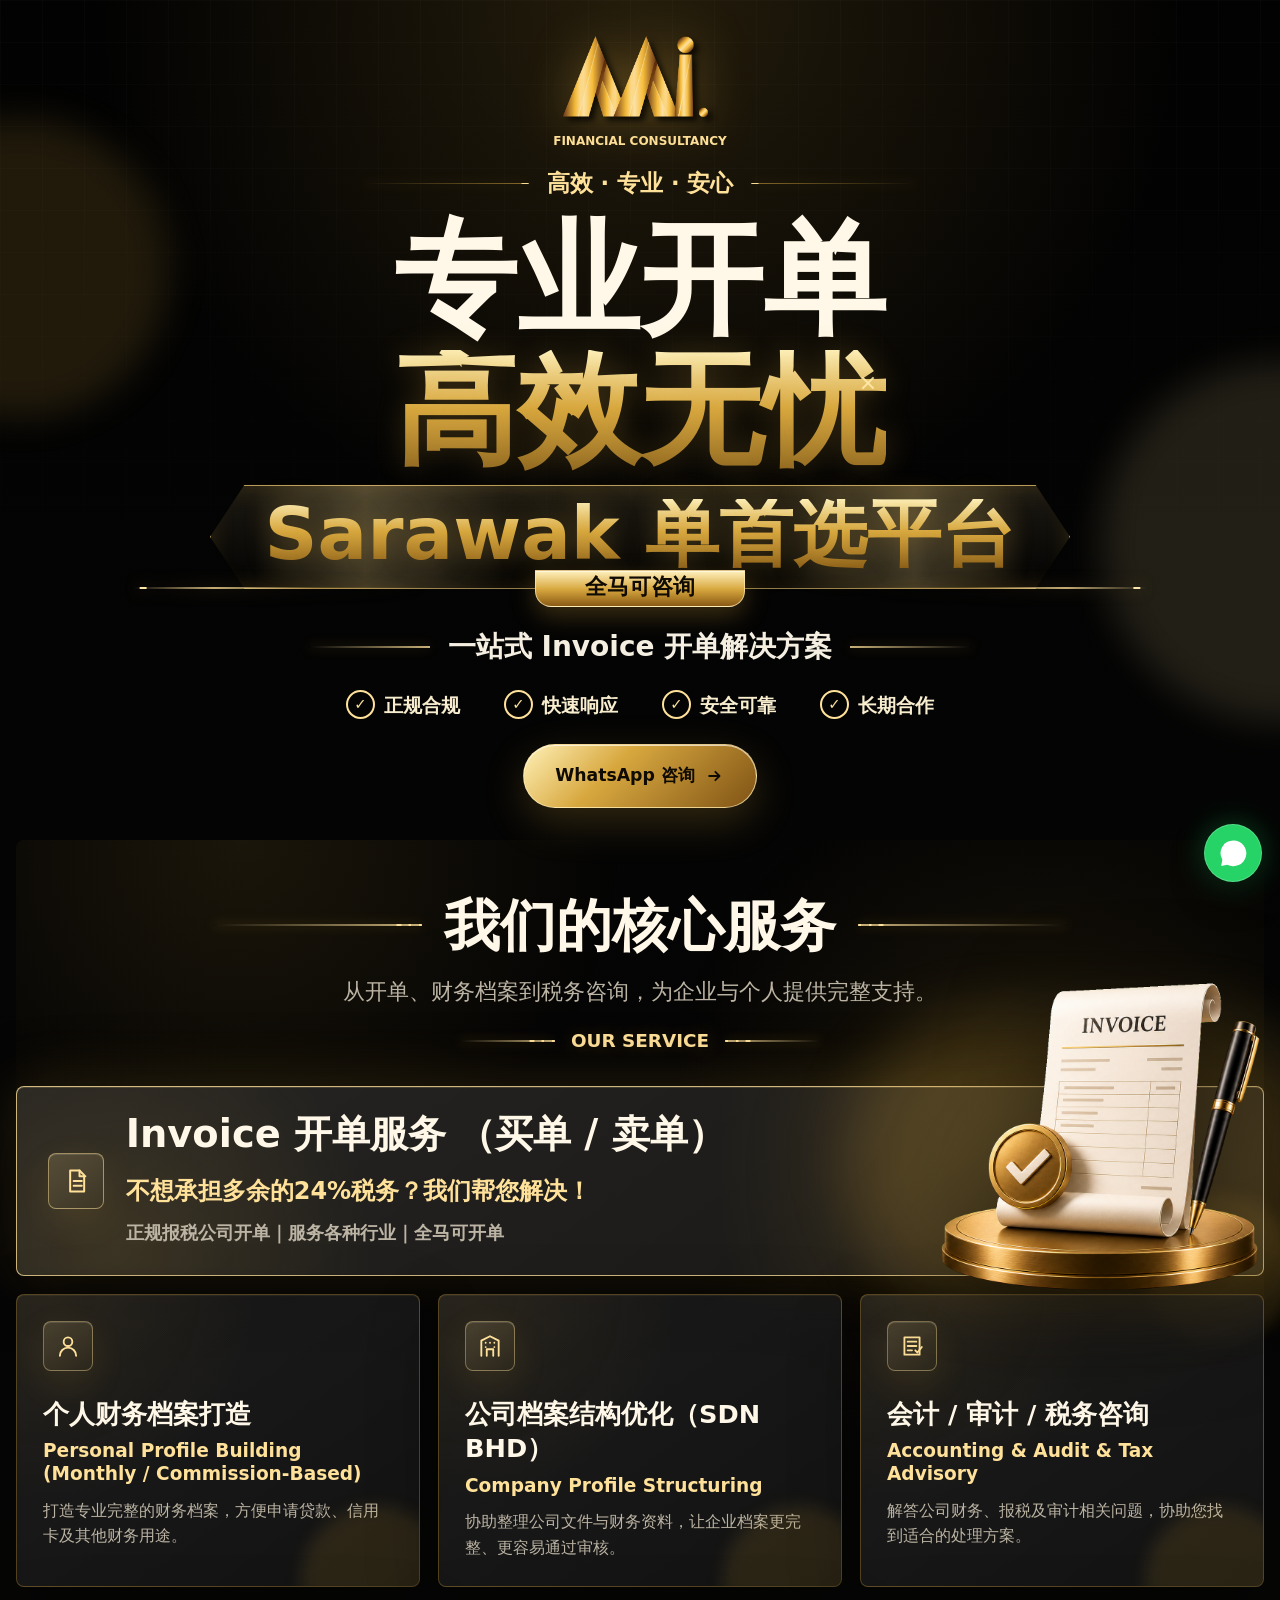
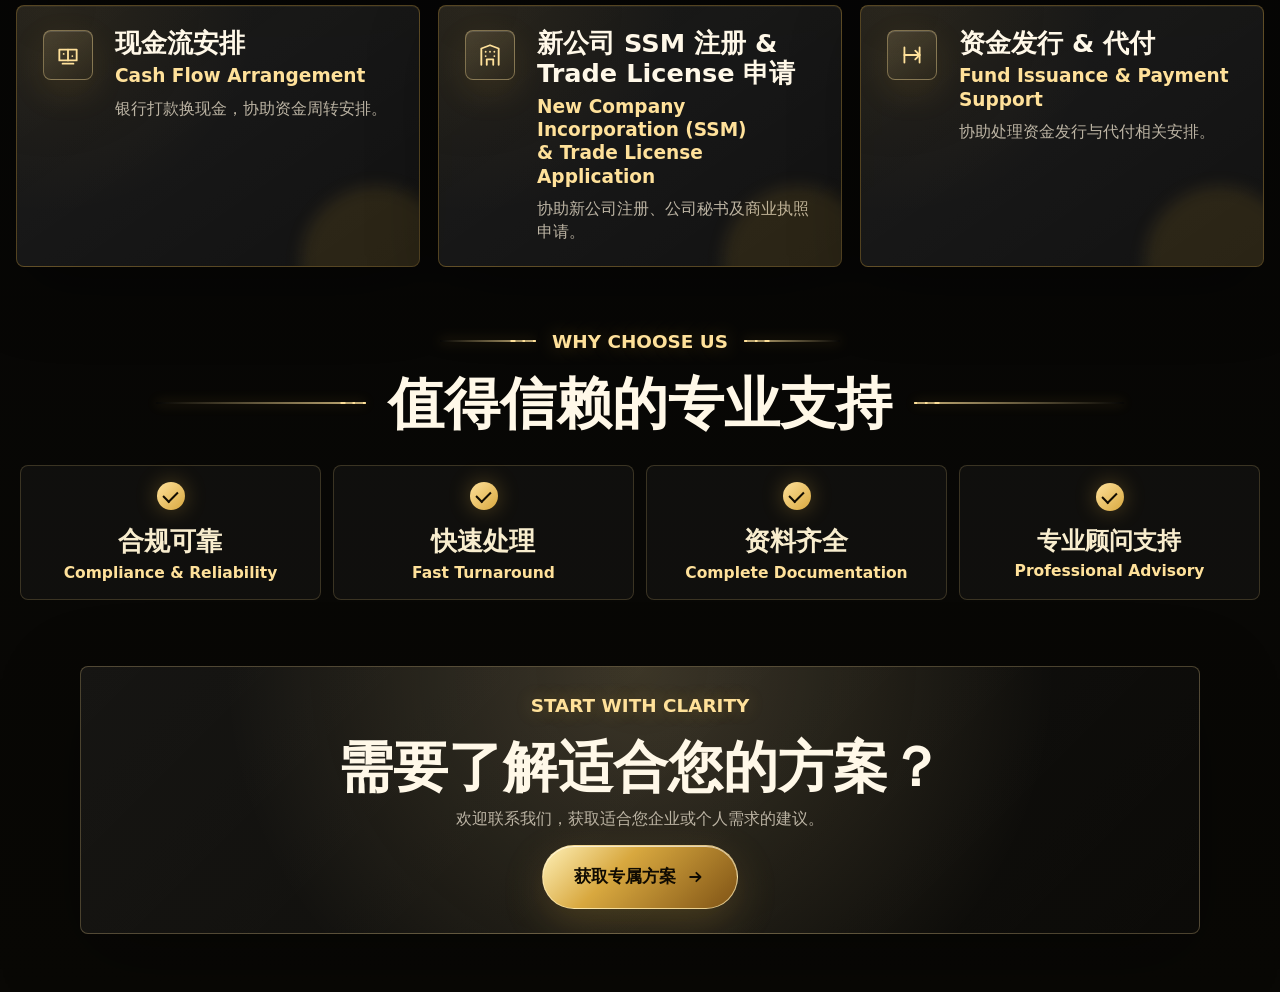
==== commit aa5a1883: "Refine service card alignment and hero banner" ====
--- a/index.html
+++ b/index.html
@@ -210,7 +210,6 @@
               <h3>新公司 SSM 注册 &amp;<br />Trade License 申请</h3>
               <p class="mobile-service-card__subtitle">New Company Incorporation (SSM)<br />&amp; Trade License Application</p>
               <p class="mobile-service-card__description">协助新公司注册、公司秘书及商业执照申请。</p>
-              <p class="mobile-service-card__description mobile-service-card__description--en">Assist with new company registration, company secretary services and business licence application.</p>
             </div>
             <span class="mobile-card-arrow" aria-hidden="true">›</span>
           </a>
@@ -323,7 +322,6 @@
             <h3>新公司 SSM 注册 &amp;<br />Trade License 申请</h3>
             <p class="service-subtitle">New Company Incorporation (SSM)<br />&amp; Trade License Application</p>
             <p>协助新公司注册、公司秘书及商业执照申请。</p>
-            <p class="service-description-en">Assist with new company registration, company secretary services and business licence application.</p>
           </a>
 
           <a class="service-card" style="display: grid" href="https://wa.me/601111337400?text=Hi%2C%20I%20would%20like%20to%20enquire%20about%20%E8%B5%84%E9%87%91%E5%8F%91%E8%A1%8C%20%26%20%E4%BB%A3%E4%BB%98%20(Fund%20Issuance%20%26%20Payment%20Support)." target="_blank" rel="noopener noreferrer">
--- a/styles.css
+++ b/styles.css
@@ -320,12 +320,12 @@
 
 .hero-platform-banner::after,
 .mobile-platform-banner::after {
-  inset: 48% -9% auto;
+  inset: auto -9% 0;
   height: 2px;
   background:
-    radial-gradient(circle at 2% 50%, rgba(255, 235, 175, 0.98) 0 3px, transparent 4px),
-    radial-gradient(circle at 98% 50%, rgba(255, 235, 175, 0.98) 0 3px, transparent 4px),
-    linear-gradient(90deg, transparent, rgba(255, 225, 154, 0.76) 12%, rgba(216, 168, 63, 0.25) 50%, rgba(255, 225, 154, 0.76) 88%, transparent);
+    radial-gradient(circle at 1% 50%, rgba(255, 235, 175, 0.98) 0 3px, transparent 4px),
+    radial-gradient(circle at 99% 50%, rgba(255, 235, 175, 0.98) 0 3px, transparent 4px),
+    linear-gradient(90deg, transparent 0%, rgba(255, 225, 154, 0.76) 8%, rgba(216, 168, 63, 0.22) 18%, transparent 30% 70%, rgba(216, 168, 63, 0.22) 82%, rgba(255, 225, 154, 0.76) 92%, transparent 100%);
   filter: drop-shadow(0 0 8px rgba(216, 168, 63, 0.52));
 }
 
@@ -751,12 +751,6 @@
   font-size: 1rem;
 }
 
-.service-card .service-description-en {
-  margin-top: 6px;
-  font-size: 0.88rem;
-  line-height: 1.42;
-}
-
 .service-card--registration h3 {
   line-height: 1.18;
   text-wrap: balance;
@@ -1433,15 +1427,9 @@
     line-height: 1.55;
   }
 
-  .mobile-service-card__description--en {
-    margin-top: 5px;
-    font-size: clamp(0.78rem, 3vw, 0.92rem);
-    line-height: 1.42;
-  }
-
   .mobile-service-card--registration {
     align-items: center;
-    min-height: 190px;
+    min-height: 210px;
   }
 
   .mobile-service-card--registration h3 {
@@ -1613,22 +1601,41 @@
   }
 
   .service-card:nth-child(n + 5) {
-    min-height: 148px;
+    min-height: 178px;
     display: grid;
     grid-template-columns: 58px 1fr;
     column-gap: 14px;
-    align-items: center;
+    align-content: start;
+    align-items: start;
+    row-gap: 4px;
+    padding-top: 22px;
+    padding-bottom: 22px;
   }
 
   .service-card:nth-child(n + 5) .icon-box {
     grid-row: 1 / span 3;
-    margin-bottom: 0;
+    align-self: start;
+    margin: 2px 0 0;
   }
 
   .service-card:nth-child(n + 5) h3,
   .service-card:nth-child(n + 5) .service-subtitle,
   .service-card:nth-child(n + 5) p {
     grid-column: 2;
+  }
+
+  .service-card:nth-child(n + 5) h3 {
+    margin-bottom: 2px;
+    line-height: 1.18;
+  }
+
+  .service-card:nth-child(n + 5) .service-subtitle {
+    margin-bottom: 6px;
+    line-height: 1.26;
+  }
+
+  .service-card:nth-child(n + 5) p {
+    line-height: 1.42;
   }
 
   .section {
